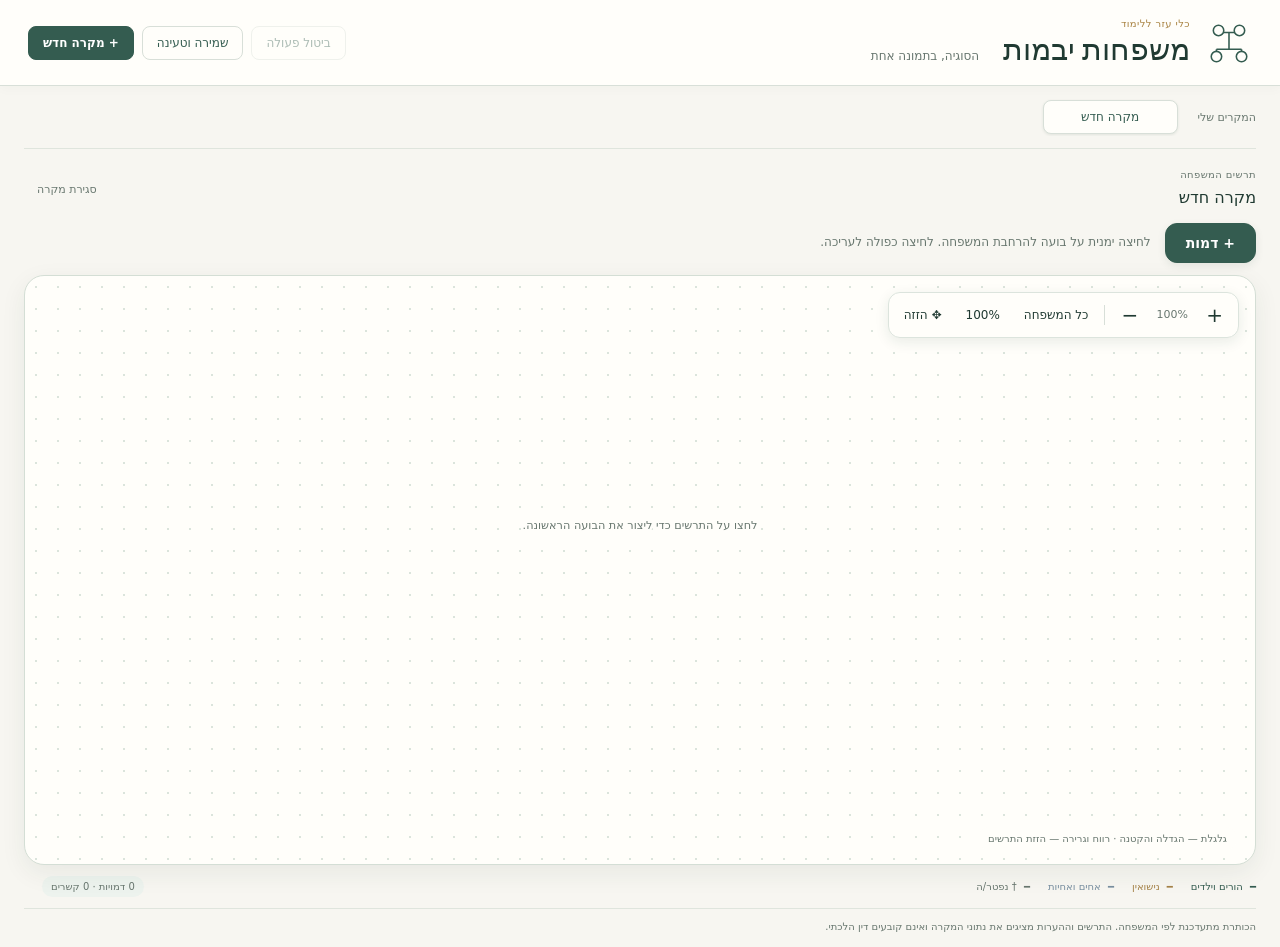
==== plugin/index.html @ 1c966c38 "Add yevamos 0.5.1 source and Otzaria publishing workflow" ====
<!doctype html><html lang="he" dir="rtl"><head><meta charset="utf-8"><meta name="viewport" content="width=device-width,initial-scale=1"><title>משפחות יבמות</title><link rel="stylesheet" href="style.css"></head><body><main dir="rtl">
<header><div class="brand"><svg class="brand-mark" viewBox="0 0 44 44" aria-hidden="true"><path d="M12 12H32M22 12V28M10 28H34M10 28V34M34 28V34"/><circle cx="12" cy="10" r="5"/><circle cx="32" cy="10" r="5"/><circle cx="10" cy="35" r="5"/><circle cx="34" cy="35" r="5"/></svg><div><div class="eyebrow">כלי עזר ללימוד</div><h1>משפחות יבמות <span class="app-subtitle">הסוגיה, בתמונה אחת</span></h1></div></div><div class="actions"><button id="undo">ביטול פעולה</button><button id="backup">שמירה וטעינה</button><button id="new-case" class="new-case-action">+ מקרה חדש</button></div></header>
<div class="case-strip"><span class="strip-label">המקרים שלי</span><nav id="tabs" aria-label="מקרים"></nav></div>
<div class="case-heading"><div class="case-heading-text"><div class="section-label">תרשים המשפחה</div><h2 id="case-title"></h2></div><button id="delete-case">סגירת מקרה</button></div>
<div class="toolbar"><button id="add" class="primary">+ דמות</button><span id="instruction">לחיצה ימנית על בועה להרחבת המשפחה. לחיצה כפולה לעריכה.</span><button id="place-preview" class="primary placement-action" hidden>הוספה במיקום המסומן</button><button id="cancel" hidden>ביטול הקו</button></div>
<div class="board"><div class="canvas-controls" aria-label="כלי תצוגה"><button id="zoom-in" aria-label="הגדלה">+</button><span id="zoom-level">100%</span><button id="zoom-out" aria-label="הקטנה">−</button><span class="control-divider"></span><button id="fit">כל המשפחה</button><button id="home-view" aria-label="חזרה לתצוגה רגילה">100%</button><button id="pan-tool" aria-pressed="false">✥ הזזה</button></div><div class="canvas-tip">גלגלת — הגדלה והקטנה · רווח וגרירה — הזזת התרשים</div><svg id="diagram" viewBox="0 0 1200 850" role="img" aria-label="תרשים משפחה אינטראקטיבי"></svg></div>
<div class="bottom"><div class="legend"><span class="family-key">הורים וילדים</span><span class="marriage-key">נישואין</span><span class="sibling-key">אחים ואחיות</span><span>† נפטר/ה</span></div><div class="canvas-status"><span id="case-stats"></span><p id="message" role="status"></p></div></div>
<div id="context-menu" class="popup" hidden><div id="menu-title" class="popup-title"></div><button id="family-line">קו משפחה <small>↑ הורה · ↓ ילד/ה · ↔ אח/אחות</small></button><button id="marriage-line">קו נישואין <small>חיבור איש ואישה</small></button><button id="connect-existing">קישור לדמות קיימת <small>הורות, אחים או נישואין</small></button><button id="edit-person">עריכת דמות והערה</button><button id="toggle-death">סימון פטירה</button><button id="remove-person">הסרת דמות</button></div>
<div id="gender-picker" class="popup" hidden><div id="picker-title" class="popup-title">דמות חדשה</div><div class="gender-buttons"><button id="choose-male">♂ זכר</button><button id="choose-female">♀ נקבה</button></div><label id="other-parent-label" hidden>ההורה השני<select id="other-parent"></select></label><button id="cancel-picker" class="subtle">ביטול</button></div>
<dialog id="edit-dialog"><h2>עריכת בועה</h2><form id="edit-form"><label>שם<input id="name" maxlength="60" required dir="rtl"></label><div class="gender-buttons"><label>מין<select id="sex"><option value="male">זכר</option><option value="female">נקבה</option></select></label><label>מצב<select id="status"><option value="alive">בחיים</option><option value="deceased">נפטר/ה</option></select></label></div><section class="parent-editor"><h3>הורים</h3><div class="gender-buttons"><label>אב<select id="father"></select></label><label>אם<select id="mother"></select></label></div><p class="note-help">נישואין אינם קובעים הורות. כאן אפשר להוסיף הורה שכבר מופיע בתרשים.</p></section><label>הערה מתחת לשם<textarea id="notes" maxlength="1000" placeholder="למשל: ממזר, כהן, קטן, יבמה, צרה…"></textarea></label><div id="note-tags" class="actions" aria-label="הוספת הערה קצרה"></div><p class="note-help">הערות הן נתונים שאתם מזינים במקרה. עד שתי שורות מוצגות בבועה; ההערה המלאה נשמרת בעריכה.</p><div class="actions"><button type="submit" class="primary">שמירה</button><button type="button" id="close-edit">ביטול</button></div><p id="edit-message" role="status"></p></form></dialog>
<dialog id="connection-dialog"><h2>קישור לדמות קיימת</h2><p id="connection-source"></p><form id="connection-form"><label>סוג הקשר<select id="connection-kind"><option value="parent">הורה של</option><option value="child">ילד/ה של</option><option value="sibling">אח/אחות של</option><option value="marriage">נשוי/אה ל</option></select></label><label>לדמות<select id="connection-target"></select></label><div class="actions"><button type="submit" class="primary">הוספת קשר</button><button type="button" id="close-connection">סגירה</button></div><p id="connection-message" role="status"></p></form><h3>הקשרים הקיימים</h3><div id="existing-connections"></div></dialog><dialog id="backup-dialog"><h2>המקרים שלכם</h2><p>המקרים נשמרים במכשיר אוטומטית. העתיקו את הטקסט לגיבוי, או הדביקו גיבוי שמור וטענו אותו.</p><textarea id="case-json" aria-label="טקסט גיבוי" dir="ltr"></textarea><div class="actions"><button id="select-backup">בחירת הכול</button><button id="load-backup" class="primary">טעינת מקרים</button><button id="close-backup">סגירה</button></div><p id="backup-message" role="status"></p></dialog>
<footer>הכותרת מתעדכנת לפי המשפחה. התרשים וההערות מציגים את נתוני המקרה ואינם קובעים דין הלכתי.</footer>
<script src="model.js"></script><script src="app.js"></script></main></body></html>
---- plugin/style.css ----
:root{
 --color-primary:#345c50;--color-on-primary:#ffffff;--color-surface:#f2f3ef;--color-ink:#243d34;--color-muted:#64746b;--color-border:#d9e1da;--color-panel:#ffffff;--color-hover:#eaf0e9;--color-focus:#668a76;--color-grid:#dce5de;--color-marriage:#a58247;--color-sibling:#788fa0;--color-scrim:#183b2e24;--color-male:#f0f6ef;--color-female:#fbf5e9;--color-deceased:#a05d54;--color-deceased-surface:#f9ece9;--color-header:#193b31;--color-header-text:#f5f6ed;--color-accent:#c6a465;--color-accent-surface:#f6efd9;
 --radius-sm:8px;--radius-md:12px;--radius-lg:20px;--radius-pill:999px;--font-ui:system-ui,sans-serif;--font-heading:'FrankRuhlCLM','David',Georgia,serif
}
*{box-sizing:border-box}body{margin:0;background:var(--color-surface);color:var(--color-ink);font:.875rem var(--font-ui)}main{width:100%;padding:0 24px 12px;margin:auto}header{margin:0 -24px;padding:18px 28px;background:var(--color-header);color:var(--color-header-text);display:flex;align-items:center;justify-content:space-between;gap:20px}.brand{display:flex;align-items:center;gap:16px}.brand-mark{width:46px;height:46px;flex:none;overflow:visible}.brand-mark path{fill:none;stroke:var(--color-accent);stroke-width:1.5}.brand-mark circle{fill:var(--color-header);stroke:var(--color-accent);stroke-width:1.5}.eyebrow{color:var(--color-accent);font-size:.625rem;letter-spacing:.04em;margin-bottom:4px}h1{font:normal 1.85rem/1.15 var(--font-heading);margin:0}.app-subtitle{font:.75rem var(--font-ui);color:var(--color-header-text);opacity:.65;margin-inline-start:16px}button,input,select,textarea{font:inherit;border:1px solid var(--color-border);border-radius:var(--radius-sm);padding:10px 13px;color:var(--color-ink);background:var(--color-panel)}button{cursor:pointer;transition:background-color .12s,border-color .12s}button:hover{background:var(--color-hover);border-color:var(--color-focus)}button:disabled{opacity:.4;cursor:default}button:focus-visible,input:focus-visible,select:focus-visible,textarea:focus-visible,.person:focus-visible{outline:3px solid var(--color-focus);outline-offset:3px}.primary{background:var(--color-primary);color:var(--color-on-primary);border-color:var(--color-primary)}.primary:hover{background:var(--color-primary);filter:brightness(1.12)}.actions,.gender-buttons{display:flex;align-items:center;gap:8px;flex-wrap:wrap}header .actions button{background:transparent;color:var(--color-header-text);border-color:var(--color-muted);font-size:.75rem;padding:9px 14px}header .actions button:hover{background:var(--color-primary);border-color:var(--color-accent)}header .actions .new-case-action{background:var(--color-accent);color:var(--color-header);border-color:var(--color-accent);font-weight:600}.case-strip{display:flex;align-items:center;gap:18px;border-bottom:1px solid var(--color-border);min-width:0;padding:12px 0}.strip-label{font-size:.6875rem;color:var(--color-muted);flex:none}#tabs{display:flex;gap:6px;overflow:auto;flex:1;min-width:0;padding:2px}#tabs button{flex-shrink:0;max-width:290px;min-width:135px;overflow:hidden;text-overflow:ellipsis;white-space:nowrap;border:1px solid transparent;border-radius:var(--radius-sm);padding:9px 14px;font-size:.75rem;background:transparent;color:var(--color-muted)}#tabs button:hover{background:var(--color-hover)}#tabs .active{background:var(--color-panel);color:var(--color-primary);border-color:var(--color-border);box-shadow:0 1px 3px var(--color-scrim)}.case-heading{display:flex;justify-content:space-between;align-items:center;gap:18px;padding:16px 0 12px}.case-heading-text{min-width:0}.section-label{font-size:.625rem;color:var(--color-muted);margin-bottom:5px}.case-heading h2{font:500 1rem/1.6 var(--font-ui);margin:0}.case-heading button{background:transparent;border:0;color:var(--color-muted);font-size:.6875rem;flex:none}.toolbar{display:flex;align-items:center;gap:14px;margin-bottom:12px}.toolbar .primary{padding:11px 20px;border-radius:var(--radius-md);font-weight:600}.toolbar span{flex:1;color:var(--color-muted);font-size:.75rem;line-height:1.6}.toolbar #cancel{padding:9px 13px;font-size:.75rem}.toolbar .placement-action{background:var(--color-accent-surface);color:var(--color-primary);border-color:var(--color-accent)}.board{position:relative;height:max(430px,calc(100dvh - 310px));overflow:hidden;border:1px solid var(--color-border);border-radius:var(--radius-lg);background-color:var(--color-panel);background-image:radial-gradient(var(--color-grid) .7px,transparent .7px);background-size:24px 24px;box-shadow:0 4px 16px var(--color-scrim)}#diagram{width:100%;height:100%;min-width:0;display:block;touch-action:none;cursor:crosshair}svg text{pointer-events:none}.person{cursor:grab}.person .bubble-surface{fill:var(--color-male);stroke:var(--color-border);stroke-width:1.8}.person[data-sex=female] .bubble-surface{fill:var(--color-female)}.person.selected .bubble-surface{stroke:var(--color-primary);stroke-width:3.5}.sex-badge{fill:var(--color-panel);stroke:var(--color-border);stroke-width:.7}.person .name{fill:var(--color-ink);font:600 1.125rem var(--font-ui)}.person .sex{fill:var(--color-primary);font:.875rem var(--font-ui)}.person[data-sex=female] .sex{fill:var(--color-marriage)}.person .meta{fill:var(--color-muted);font:.6875rem var(--font-ui)}.bubble-note{fill:var(--color-primary);font:.75rem var(--font-ui)}.person.deceased .bubble-surface{fill:var(--color-deceased-surface);stroke:var(--color-deceased);stroke-width:2.5}.person.deceased.selected .bubble-surface{stroke-width:4}.death-cross{fill:none;stroke:var(--color-deceased);stroke-width:7;stroke-linecap:round;opacity:.7;pointer-events:none}.person.deceased .name,.person.deceased .bubble-note,.person.deceased .meta,.person.deceased .sex{paint-order:stroke;stroke:var(--color-deceased-surface);stroke-width:4;stroke-linejoin:round}.edge{fill:none;stroke-width:2;stroke-linejoin:round;stroke-linecap:round}.edge.parent{stroke:var(--color-primary)}.edge.marriage{stroke:var(--color-marriage);stroke-width:3.5}.edge.sibling{stroke:var(--color-sibling);stroke-width:1.8;stroke-dasharray:5 5}.edge-label{font:.6875rem var(--font-ui);fill:var(--color-muted);paint-order:stroke;stroke:var(--color-panel);stroke-width:5px;stroke-linejoin:round}.ghost{pointer-events:none;opacity:.7}.ghost circle{fill:var(--color-panel);stroke:var(--color-primary);stroke-width:2;stroke-dasharray:5 4}.ghost text{fill:var(--color-primary);font:600 1rem var(--font-ui)}.preview-line{pointer-events:none;stroke:var(--color-primary);stroke-width:2;stroke-dasharray:6 4}.canvas-controls{position:absolute;inset-inline-start:16px;top:16px;z-index:5;display:flex;align-items:center;gap:4px;padding:5px;background:var(--color-panel);border:1px solid var(--color-border);border-radius:var(--radius-md);box-shadow:0 3px 12px var(--color-scrim)}.canvas-controls button{border:0;border-radius:var(--radius-sm);padding:7px 10px;font-size:.75rem;background:transparent}.canvas-controls button:hover{background:var(--color-hover)}.canvas-controls #zoom-in,.canvas-controls #zoom-out{font-size:1.25rem;min-width:32px;line-height:1}.canvas-controls #zoom-level{font-size:.6875rem;color:var(--color-muted);min-width:40px;text-align:center;direction:ltr}.control-divider{width:1px;height:20px;background:var(--color-border);margin:0 2px}.canvas-controls [aria-pressed=true]{background:var(--color-primary);color:var(--color-on-primary)}.canvas-tip{position:absolute;inset-inline-start:18px;bottom:14px;z-index:4;font-size:.625rem;color:var(--color-muted);pointer-events:none;background:var(--color-panel);padding:6px 10px;border-radius:var(--radius-pill)}#diagram.pan-ready{cursor:grab}#diagram.panning{cursor:grabbing}.bottom{display:flex;justify-content:space-between;align-items:center;gap:12px;min-height:43px}.legend{display:flex;gap:18px;flex-wrap:wrap;color:var(--color-muted);font-size:.625rem}.legend span:before{content:'━ ';margin-inline-end:4px}.family-key{color:var(--color-primary)}.marriage-key{color:var(--color-marriage)}.sibling-key{color:var(--color-sibling)}.canvas-status{display:flex;align-items:center;gap:18px;font-size:.625rem;color:var(--color-muted)}#case-stats{background:var(--color-hover);padding:5px 9px;border-radius:var(--radius-pill)}#message{color:var(--color-primary);margin:0;max-width:420px}footer{font-size:.625rem;color:var(--color-muted);padding-top:10px;border-top:1px solid var(--color-border);line-height:1.6}.popup{position:fixed;z-index:20;width:245px;padding:8px;border-radius:var(--radius-md);border:1px solid var(--color-border);background:var(--color-panel);box-shadow:0 12px 35px var(--color-scrim);text-align:right}.popup-title{padding:10px 12px;border-bottom:1px solid var(--color-border);margin-bottom:5px;font-weight:600;font-size:.875rem}.popup>button{width:100%;display:block;text-align:right;border:0;background:transparent;padding:11px 12px}.popup>button:hover{background:var(--color-hover)}.popup small{display:block;color:var(--color-muted);font-size:.6875rem;margin-top:4px}.popup .gender-buttons{padding:7px}.popup .gender-buttons button{flex:1}.popup .subtle{font-size:.75rem;color:var(--color-muted)}#remove-person{color:var(--color-deceased)}label{display:block;font-size:.75rem;color:var(--color-muted);margin:14px 0}label input,label select,label textarea{display:block;width:100%;margin-top:7px;color:var(--color-ink)}.gender-buttons label{flex:1}.note-help{font-size:.6875rem;color:var(--color-muted);line-height:1.75}dialog{width:min(510px,95vw);max-height:90dvh;overflow:auto;padding:26px;border:1px solid var(--color-border);border-radius:var(--radius-lg);color:var(--color-ink);background:var(--color-panel);box-shadow:0 20px 70px var(--color-scrim)}dialog::backdrop{background:var(--color-scrim)}dialog h2{font:600 1.5rem var(--font-heading);margin:0 0 12px}h3{font:600 .875rem var(--font-ui);margin:18px 0 0}dialog input,dialog select,dialog textarea{background:var(--color-surface)}textarea{resize:vertical;min-height:100px}.parent-editor{border-block:1px solid var(--color-border);margin-top:12px}.parent-editor label{margin:10px 0}.parent-editor .note-help{margin:0 0 12px}#note-tags button{font-size:.6875rem;padding:6px 10px;border-radius:var(--radius-pill)}.connection-row{display:flex;justify-content:space-between;align-items:center;padding:9px 0;border-bottom:1px solid var(--color-border);font-size:.8125rem}.connection-row button{padding:5px 9px;font-size:.6875rem}#case-json{width:100%;height:260px;font:.75rem monospace;direction:ltr;text-align:left;margin:10px 0}[hidden]{display:none!important}
@media(max-width:800px){header{padding:16px 20px}.app-subtitle{display:block;margin:5px 0 0}.brand{gap:10px}.brand-mark{width:36px;height:36px}h1{font-size:1.65rem}.toolbar{gap:8px}.toolbar span{font-size:.6875rem}.strip-label{display:none}.board{height:max(430px,calc(100dvh - 330px))}.bottom{flex-wrap:wrap;padding:10px 0}.canvas-status{gap:10px}}
@media(max-width:550px){main{padding:0 12px 12px}header{margin:0 -12px;display:block;padding:16px}.brand{margin-bottom:15px}header .actions{gap:6px}header .actions button{flex:1;padding:8px;font-size:.6875rem}.case-strip{padding:10px 0}.case-heading{padding:10px 0}.case-heading h2{font-size:.8125rem}.toolbar{flex-wrap:wrap}.toolbar span{order:3;flex-basis:100%}.toolbar .primary{padding:9px 13px;font-size:.75rem}.board{height:calc(100dvh - 375px);min-height:390px}.canvas-controls{inset-inline-start:9px;top:9px;gap:0}.canvas-controls button{padding:6px}.canvas-tip{inset-inline-start:8px;bottom:8px;font-size:.5625rem;padding:5px 7px}.legend{gap:10px}.canvas-status{width:100%;justify-content:space-between}dialog{padding:20px}}
@media(prefers-reduced-motion:reduce){button{transition:none}}

/* Version 0.5.1 visual refresh: a brighter study desk and a calmer, clearer canvas. */
:root{--color-surface:#f7f6f1;--color-ink:#203a32;--color-muted:#68776f;--color-border:#d8dfd8;--color-panel:#fffefa;--color-hover:#edf3ee;--color-grid:#e0e7df;--color-header:#fffefa;--color-header-text:#203a32;--color-accent:#a98342;--color-accent-surface:#f6f0e2;--color-scrim:#183b2e18}
header{border-bottom:1px solid var(--color-border);box-shadow:0 2px 12px #183b2e08}
.brand-mark path,.brand-mark circle{stroke:var(--color-primary)}.brand-mark circle{fill:var(--color-header)}
.eyebrow{color:#a98342}.app-subtitle{color:var(--color-muted);opacity:1}
header .actions button{color:var(--color-primary);border-color:var(--color-border)}header .actions button:hover{background:var(--color-hover);border-color:var(--color-primary)}header .actions .new-case-action{background:var(--color-primary);color:#fff;border-color:var(--color-primary)}
.case-strip{border-bottom-color:#dfe5dd}.case-heading{padding-top:20px}.section-label{letter-spacing:.04em}.toolbar .primary{box-shadow:0 3px 8px #183b2e16}.board{border-color:#d4ded5;box-shadow:0 8px 26px #183b2e12;background-color:#fffefa;background-image:radial-gradient(#dbe4dc .8px,transparent .8px);background-size:22px 22px}
.canvas-controls{border-color:#dce4dd;box-shadow:0 4px 14px #183b2e18}.canvas-controls [aria-pressed=true]{background:#eaf1eb;color:var(--color-primary)}
.person .bubble-surface{stroke:#cbd9ce}.person[data-sex=female] .bubble-surface{stroke:#e4d8bf}.person.selected .bubble-surface{stroke:#345c50}.edge.parent{stroke:#345c50}.edge.marriage{stroke:#a98342}.edge.sibling{stroke:#8299a8}
.popup,dialog{box-shadow:0 18px 55px #183b2e24}.popup-title{color:var(--color-primary)}footer{border-top-color:#dfe5dd}
@media(max-width:550px){header{background:var(--color-header)}.case-heading{padding-top:14px}}
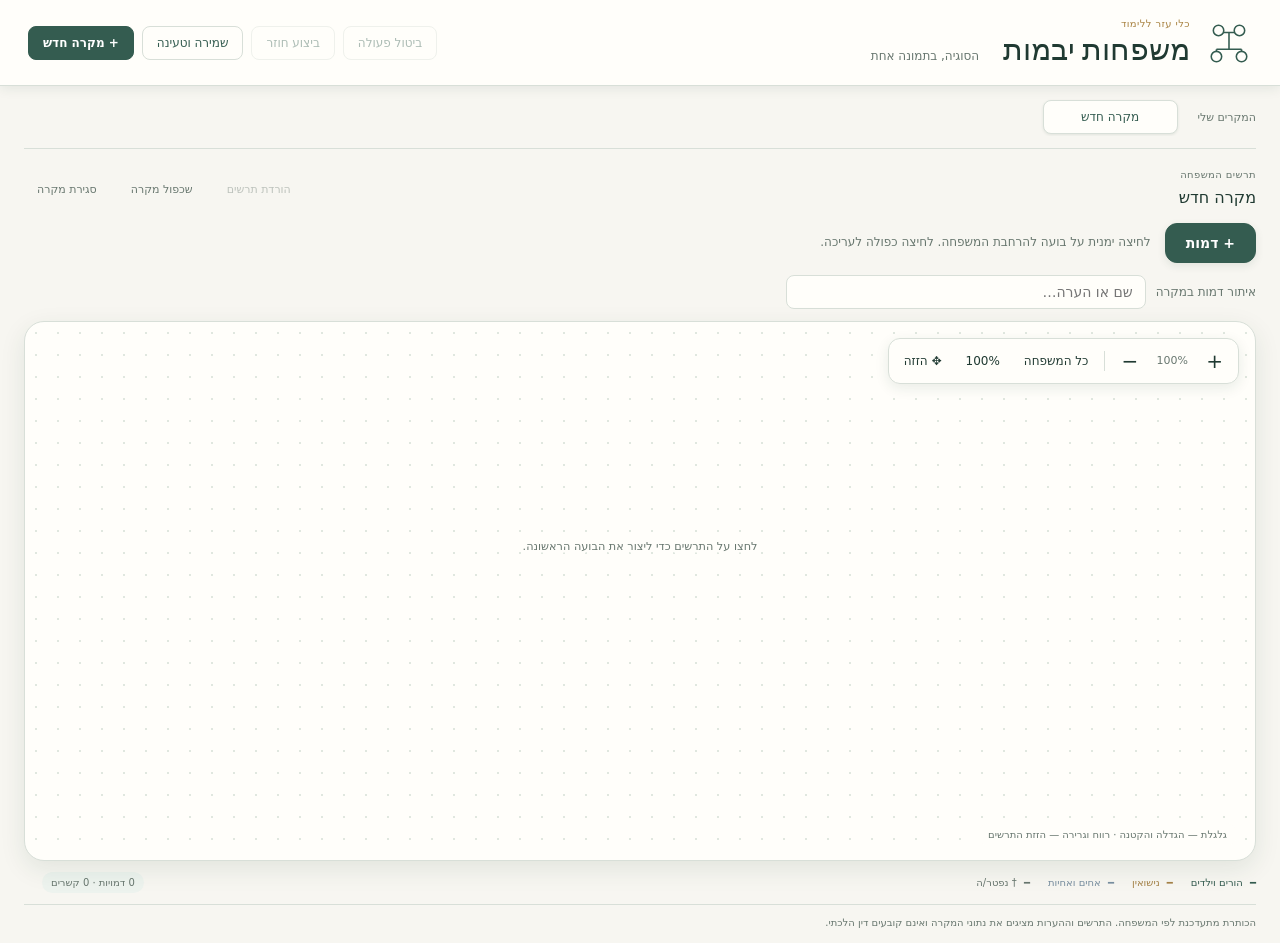
==== commit f9dcd0df: "Release Yevamos 0.7.0: person finder, safer recovery, and family diagram fixes" ====
--- a/plugin/index.html
+++ b/plugin/index.html
@@ -1,13 +1,13 @@
-<!doctype html><html lang="he" dir="rtl"><head><meta charset="utf-8"><meta name="viewport" content="width=device-width,initial-scale=1"><title>משפחות יבמות</title><link rel="stylesheet" href="style.css"></head><body><main dir="rtl">
-<header><div class="brand"><svg class="brand-mark" viewBox="0 0 44 44" aria-hidden="true"><path d="M12 12H32M22 12V28M10 28H34M10 28V34M34 28V34"/><circle cx="12" cy="10" r="5"/><circle cx="32" cy="10" r="5"/><circle cx="10" cy="35" r="5"/><circle cx="34" cy="35" r="5"/></svg><div><div class="eyebrow">כלי עזר ללימוד</div><h1>משפחות יבמות <span class="app-subtitle">הסוגיה, בתמונה אחת</span></h1></div></div><div class="actions"><button id="undo">ביטול פעולה</button><button id="backup">שמירה וטעינה</button><button id="new-case" class="new-case-action">+ מקרה חדש</button></div></header>
+<!doctype html><html lang="he" dir="rtl"><head><meta charset="utf-8"><meta name="viewport" content="width=device-width,initial-scale=1"><meta http-equiv="Content-Security-Policy" content="default-src 'self'; script-src 'self'; style-src 'self' 'unsafe-inline'; connect-src 'none'; img-src 'self' data:; object-src 'none'; base-uri 'none'"><title>משפחות יבמות</title><link rel="stylesheet" href="style.css"></head><body><main dir="rtl">
+<header><div class="brand"><svg class="brand-mark" viewBox="0 0 44 44" aria-hidden="true"><path d="M12 12H32M22 12V28M10 28H34M10 28V34M34 28V34"/><circle cx="12" cy="10" r="5"/><circle cx="32" cy="10" r="5"/><circle cx="10" cy="35" r="5"/><circle cx="34" cy="35" r="5"/></svg><div><div class="eyebrow">כלי עזר ללימוד</div><h1>משפחות יבמות <span class="app-subtitle">הסוגיה, בתמונה אחת</span></h1></div></div><div class="actions"><button id="undo">ביטול פעולה</button><button id="redo" disabled>ביצוע חוזר</button><button id="backup">שמירה וטעינה</button><button id="new-case" class="new-case-action">+ מקרה חדש</button></div></header><p id="storage-warning" role="alert" hidden></p>
 <div class="case-strip"><span class="strip-label">המקרים שלי</span><nav id="tabs" aria-label="מקרים"></nav></div>
-<div class="case-heading"><div class="case-heading-text"><div class="section-label">תרשים המשפחה</div><h2 id="case-title"></h2></div><button id="delete-case">סגירת מקרה</button></div>
+<div class="case-heading"><div class="case-heading-text"><div class="section-label">תרשים המשפחה</div><h2 id="case-title"></h2></div><div class="actions"><button id="export-diagram">הורדת תרשים</button><button id="duplicate-case">שכפול מקרה</button><button id="delete-case">סגירת מקרה</button></div></div>
 <div class="toolbar"><button id="add" class="primary">+ דמות</button><span id="instruction">לחיצה ימנית על בועה להרחבת המשפחה. לחיצה כפולה לעריכה.</span><button id="place-preview" class="primary placement-action" hidden>הוספה במיקום המסומן</button><button id="cancel" hidden>ביטול הקו</button></div>
-<div class="board"><div class="canvas-controls" aria-label="כלי תצוגה"><button id="zoom-in" aria-label="הגדלה">+</button><span id="zoom-level">100%</span><button id="zoom-out" aria-label="הקטנה">−</button><span class="control-divider"></span><button id="fit">כל המשפחה</button><button id="home-view" aria-label="חזרה לתצוגה רגילה">100%</button><button id="pan-tool" aria-pressed="false">✥ הזזה</button></div><div class="canvas-tip">גלגלת — הגדלה והקטנה · רווח וגרירה — הזזת התרשים</div><svg id="diagram" viewBox="0 0 1200 850" role="img" aria-label="תרשים משפחה אינטראקטיבי"></svg></div>
+<section class="person-finder" aria-label="איתור דמות במקרה"><label for="person-search">איתור דמות במקרה</label><input id="person-search" type="search" placeholder="שם או הערה…" autocomplete="off"><button id="clear-person-search" type="button" hidden aria-label="ניקוי חיפוש דמות">×</button><div id="person-results" hidden role="region" aria-label="תוצאות איתור דמות"></div></section><div class="board"><div class="canvas-controls" aria-label="כלי תצוגה"><button id="zoom-in" aria-label="הגדלה">+</button><span id="zoom-level">100%</span><button id="zoom-out" aria-label="הקטנה">−</button><span class="control-divider"></span><button id="fit">כל המשפחה</button><button id="home-view" aria-label="חזרה לתצוגה רגילה">100%</button><button id="pan-tool" aria-pressed="false">✥ הזזה</button></div><div class="canvas-tip">גלגלת — הגדלה והקטנה · רווח וגרירה — הזזת התרשים</div><svg id="diagram" viewBox="0 0 1200 850" role="img" aria-label="תרשים משפחה אינטראקטיבי"></svg></div>
 <div class="bottom"><div class="legend"><span class="family-key">הורים וילדים</span><span class="marriage-key">נישואין</span><span class="sibling-key">אחים ואחיות</span><span>† נפטר/ה</span></div><div class="canvas-status"><span id="case-stats"></span><p id="message" role="status"></p></div></div>
 <div id="context-menu" class="popup" hidden><div id="menu-title" class="popup-title"></div><button id="family-line">קו משפחה <small>↑ הורה · ↓ ילד/ה · ↔ אח/אחות</small></button><button id="marriage-line">קו נישואין <small>חיבור איש ואישה</small></button><button id="connect-existing">קישור לדמות קיימת <small>הורות, אחים או נישואין</small></button><button id="edit-person">עריכת דמות והערה</button><button id="toggle-death">סימון פטירה</button><button id="remove-person">הסרת דמות</button></div>
 <div id="gender-picker" class="popup" hidden><div id="picker-title" class="popup-title">דמות חדשה</div><div class="gender-buttons"><button id="choose-male">♂ זכר</button><button id="choose-female">♀ נקבה</button></div><label id="other-parent-label" hidden>ההורה השני<select id="other-parent"></select></label><button id="cancel-picker" class="subtle">ביטול</button></div>
 <dialog id="edit-dialog"><h2>עריכת בועה</h2><form id="edit-form"><label>שם<input id="name" maxlength="60" required dir="rtl"></label><div class="gender-buttons"><label>מין<select id="sex"><option value="male">זכר</option><option value="female">נקבה</option></select></label><label>מצב<select id="status"><option value="alive">בחיים</option><option value="deceased">נפטר/ה</option></select></label></div><section class="parent-editor"><h3>הורים</h3><div class="gender-buttons"><label>אב<select id="father"></select></label><label>אם<select id="mother"></select></label></div><p class="note-help">נישואין אינם קובעים הורות. כאן אפשר להוסיף הורה שכבר מופיע בתרשים.</p></section><label>הערה מתחת לשם<textarea id="notes" maxlength="1000" placeholder="למשל: ממזר, כהן, קטן, יבמה, צרה…"></textarea></label><div id="note-tags" class="actions" aria-label="הוספת הערה קצרה"></div><p class="note-help">הערות הן נתונים שאתם מזינים במקרה. עד שתי שורות מוצגות בבועה; ההערה המלאה נשמרת בעריכה.</p><div class="actions"><button type="submit" class="primary">שמירה</button><button type="button" id="close-edit">ביטול</button></div><p id="edit-message" role="status"></p></form></dialog>
-<dialog id="connection-dialog"><h2>קישור לדמות קיימת</h2><p id="connection-source"></p><form id="connection-form"><label>סוג הקשר<select id="connection-kind"><option value="parent">הורה של</option><option value="child">ילד/ה של</option><option value="sibling">אח/אחות של</option><option value="marriage">נשוי/אה ל</option></select></label><label>לדמות<select id="connection-target"></select></label><div class="actions"><button type="submit" class="primary">הוספת קשר</button><button type="button" id="close-connection">סגירה</button></div><p id="connection-message" role="status"></p></form><h3>הקשרים הקיימים</h3><div id="existing-connections"></div></dialog><dialog id="backup-dialog"><h2>המקרים שלכם</h2><p>המקרים נשמרים במכשיר אוטומטית. העתיקו את הטקסט לגיבוי, או הדביקו גיבוי שמור וטענו אותו.</p><textarea id="case-json" aria-label="טקסט גיבוי" dir="ltr"></textarea><div class="actions"><button id="select-backup">בחירת הכול</button><button id="load-backup" class="primary">טעינת מקרים</button><button id="close-backup">סגירה</button></div><p id="backup-message" role="status"></p></dialog>
+<dialog id="connection-dialog"><h2>קישור לדמות קיימת</h2><p id="connection-source"></p><form id="connection-form"><label>סוג הקשר<select id="connection-kind"><option value="parent">הורה של</option><option value="child">ילד/ה של</option><option value="sibling">אח/אחות של</option><option value="marriage">נשוי/אה ל</option></select></label><label>לדמות<select id="connection-target"></select></label><div class="actions"><button type="submit" class="primary">הוספת קשר</button><button type="button" id="close-connection">סגירה</button></div><p id="connection-message" role="status"></p></form><h3>הקשרים הקיימים</h3><div id="existing-connections"></div></dialog><dialog id="backup-dialog"><h2>המקרים שלכם</h2><p>המקרים נשמרים במכשיר אוטומטית. העתיקו את הטקסט לגיבוי, או בחרו קובץ גיבוי או הדביקו טקסט שמור. טעינת המקרים מחליפה את המקרים הפתוחים; אפשר לבטל פעולה.</p><label class="backup-file-label">בחירת קובץ גיבוי<input id="backup-file" type="file" accept=".json,application/json"></label><textarea id="case-json" aria-label="טקסט גיבוי" dir="ltr"></textarea><div class="actions"><button id="select-backup">בחירת הכול</button><button id="download-backup">הורדת גיבוי</button><button id="recover-backup" hidden>נתונים שלא נטענו</button><button id="download-recovery" hidden>הורדת הנתונים המקוריים</button><button id="load-backup" class="primary">טעינת מקרים</button><button id="close-backup">סגירה</button></div><p id="backup-message" role="status"></p></dialog>
 <footer>הכותרת מתעדכנת לפי המשפחה. התרשים וההערות מציגים את נתוני המקרה ואינם קובעים דין הלכתי.</footer>
 <script src="model.js"></script><script src="app.js"></script></main></body></html>
--- a/plugin/style.css
+++ b/plugin/style.css
@@ -9,12 +9,20 @@
 
 /* Version 0.5.1 visual refresh: a brighter study desk and a calmer, clearer canvas. */
 :root{--color-surface:#f7f6f1;--color-ink:#203a32;--color-muted:#68776f;--color-border:#d8dfd8;--color-panel:#fffefa;--color-hover:#edf3ee;--color-grid:#e0e7df;--color-header:#fffefa;--color-header-text:#203a32;--color-accent:#a98342;--color-accent-surface:#f6f0e2;--color-scrim:#183b2e18}
-header{border-bottom:1px solid var(--color-border);box-shadow:0 2px 12px #183b2e08}
+header{border-bottom:1px solid var(--color-border);box-shadow:0 2px 12px var(--color-scrim)}
 .brand-mark path,.brand-mark circle{stroke:var(--color-primary)}.brand-mark circle{fill:var(--color-header)}
-.eyebrow{color:#a98342}.app-subtitle{color:var(--color-muted);opacity:1}
-header .actions button{color:var(--color-primary);border-color:var(--color-border)}header .actions button:hover{background:var(--color-hover);border-color:var(--color-primary)}header .actions .new-case-action{background:var(--color-primary);color:#fff;border-color:var(--color-primary)}
-.case-strip{border-bottom-color:#dfe5dd}.case-heading{padding-top:20px}.section-label{letter-spacing:.04em}.toolbar .primary{box-shadow:0 3px 8px #183b2e16}.board{border-color:#d4ded5;box-shadow:0 8px 26px #183b2e12;background-color:#fffefa;background-image:radial-gradient(#dbe4dc .8px,transparent .8px);background-size:22px 22px}
-.canvas-controls{border-color:#dce4dd;box-shadow:0 4px 14px #183b2e18}.canvas-controls [aria-pressed=true]{background:#eaf1eb;color:var(--color-primary)}
-.person .bubble-surface{stroke:#cbd9ce}.person[data-sex=female] .bubble-surface{stroke:#e4d8bf}.person.selected .bubble-surface{stroke:#345c50}.edge.parent{stroke:#345c50}.edge.marriage{stroke:#a98342}.edge.sibling{stroke:#8299a8}
-.popup,dialog{box-shadow:0 18px 55px #183b2e24}.popup-title{color:var(--color-primary)}footer{border-top-color:#dfe5dd}
+.eyebrow{color:var(--color-accent)}.app-subtitle{color:var(--color-muted);opacity:1}
+header .actions button{color:var(--color-primary);border-color:var(--color-border)}header .actions button:hover{background:var(--color-hover);border-color:var(--color-primary)}header .actions .new-case-action{background:var(--color-primary);color:var(--color-on-primary);border-color:var(--color-primary)}
+.case-strip{border-bottom-color:var(--color-border)}.case-heading{padding-top:20px}.section-label{letter-spacing:.04em}.toolbar .primary{box-shadow:0 3px 8px var(--color-scrim)}.board{border-color:var(--color-border);box-shadow:0 8px 26px var(--color-scrim);background-color:var(--color-panel);background-image:radial-gradient(var(--color-grid) .8px,transparent .8px);background-size:22px 22px}
+.canvas-controls{border-color:var(--color-border);box-shadow:0 4px 14px var(--color-scrim)}.canvas-controls [aria-pressed=true]{background:var(--color-hover);color:var(--color-primary)}
+.person .bubble-surface{stroke:var(--color-border)}.person[data-sex=female] .bubble-surface{stroke:var(--color-marriage)}.person.selected .bubble-surface{stroke:var(--color-primary)}.edge.parent{stroke:var(--color-primary)}.edge.marriage{stroke:var(--color-marriage)}.edge.sibling{stroke:var(--color-sibling)}
+.popup,dialog{box-shadow:0 18px 55px var(--color-scrim)}.popup-title{color:var(--color-primary)}footer{border-top-color:var(--color-border)}
 @media(max-width:550px){header{background:var(--color-header)}.case-heading{padding-top:14px}}
+
+#storage-warning{margin:0;padding:12px 24px;border-bottom:2px solid var(--color-deceased);background:var(--color-deceased-surface);color:var(--color-ink);font-weight:600}
+
+.case-heading-text{flex:1;min-width:0}#case-title{display:-webkit-box;-webkit-box-orient:vertical;-webkit-line-clamp:2;overflow:hidden;overflow-wrap:anywhere}
+
+.person-finder{position:relative;display:flex;align-items:center;gap:10px;margin:0 0 12px}.person-finder label{margin:0;white-space:nowrap}.person-finder input{max-width:360px;flex:1;padding:8px 12px}#person-results{position:absolute;z-index:10;inset-inline-start:0;top:100%;width:min(600px,100%);max-height:260px;overflow:auto;padding:8px;background:var(--color-panel);border:1px solid var(--color-border);border-radius:var(--radius-md);box-shadow:0 8px 24px var(--color-scrim)}#person-results button{display:block;width:100%;text-align:start;margin:3px 0;font-size:.85rem}
+
+@media(min-width:801px){.board{height:max(430px,calc(100dvh - 360px))}}
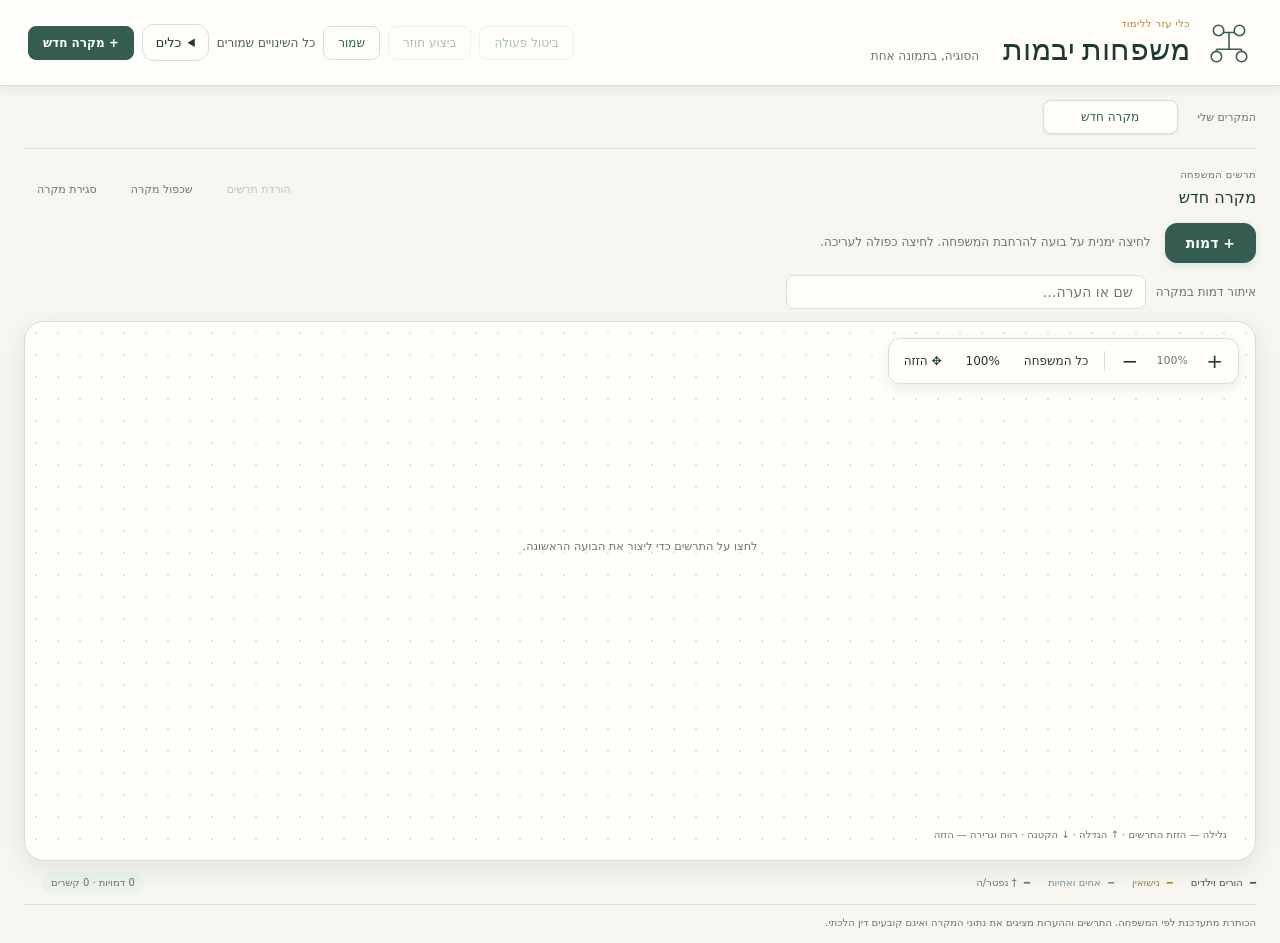
==== commit f274fd33: "Release Yevamos 0.8.1: scroll to pan, arrow-key zoom, and one-click manual save" ====
--- a/plugin/index.html
+++ b/plugin/index.html
@@ -1,13 +1,13 @@
 <!doctype html><html lang="he" dir="rtl"><head><meta charset="utf-8"><meta name="viewport" content="width=device-width,initial-scale=1"><meta http-equiv="Content-Security-Policy" content="default-src 'self'; script-src 'self'; style-src 'self' 'unsafe-inline'; connect-src 'none'; img-src 'self' data:; object-src 'none'; base-uri 'none'"><title>משפחות יבמות</title><link rel="stylesheet" href="style.css"></head><body><main dir="rtl">
-<header><div class="brand"><svg class="brand-mark" viewBox="0 0 44 44" aria-hidden="true"><path d="M12 12H32M22 12V28M10 28H34M10 28V34M34 28V34"/><circle cx="12" cy="10" r="5"/><circle cx="32" cy="10" r="5"/><circle cx="10" cy="35" r="5"/><circle cx="34" cy="35" r="5"/></svg><div><div class="eyebrow">כלי עזר ללימוד</div><h1>משפחות יבמות <span class="app-subtitle">הסוגיה, בתמונה אחת</span></h1></div></div><div class="actions"><button id="undo">ביטול פעולה</button><button id="redo" disabled>ביצוע חוזר</button><button id="backup">שמירה וטעינה</button><button id="new-case" class="new-case-action">+ מקרה חדש</button></div></header><p id="storage-warning" role="alert" hidden></p>
+<header><div class="brand"><svg class="brand-mark" viewBox="0 0 44 44" aria-hidden="true"><path d="M12 12H32M22 12V28M10 28H34M10 28V34M34 28V34"/><circle cx="12" cy="10" r="5"/><circle cx="32" cy="10" r="5"/><circle cx="10" cy="35" r="5"/><circle cx="34" cy="35" r="5"/></svg><div><div class="eyebrow">כלי עזר ללימוד</div><h1>משפחות יבמות <span class="app-subtitle">הסוגיה, בתמונה אחת</span></h1></div></div><div class="actions"><button id="undo">ביטול פעולה</button><button id="redo" disabled>ביצוע חוזר</button><button id="save-work" class="primary">שמור</button><span id="save-status" role="status">כל השינויים שמורים</span><details id="file-tools"><summary>כלים</summary><button id="backup">גיבוי ושחזור</button></details><button id="new-case" class="new-case-action">+ מקרה חדש</button></div></header><p id="storage-warning" role="alert" hidden></p>
 <div class="case-strip"><span class="strip-label">המקרים שלי</span><nav id="tabs" aria-label="מקרים"></nav></div>
 <div class="case-heading"><div class="case-heading-text"><div class="section-label">תרשים המשפחה</div><h2 id="case-title"></h2></div><div class="actions"><button id="export-diagram">הורדת תרשים</button><button id="duplicate-case">שכפול מקרה</button><button id="delete-case">סגירת מקרה</button></div></div>
 <div class="toolbar"><button id="add" class="primary">+ דמות</button><span id="instruction">לחיצה ימנית על בועה להרחבת המשפחה. לחיצה כפולה לעריכה.</span><button id="place-preview" class="primary placement-action" hidden>הוספה במיקום המסומן</button><button id="cancel" hidden>ביטול הקו</button></div>
-<section class="person-finder" aria-label="איתור דמות במקרה"><label for="person-search">איתור דמות במקרה</label><input id="person-search" type="search" placeholder="שם או הערה…" autocomplete="off"><button id="clear-person-search" type="button" hidden aria-label="ניקוי חיפוש דמות">×</button><div id="person-results" hidden role="region" aria-label="תוצאות איתור דמות"></div></section><div class="board"><div class="canvas-controls" aria-label="כלי תצוגה"><button id="zoom-in" aria-label="הגדלה">+</button><span id="zoom-level">100%</span><button id="zoom-out" aria-label="הקטנה">−</button><span class="control-divider"></span><button id="fit">כל המשפחה</button><button id="home-view" aria-label="חזרה לתצוגה רגילה">100%</button><button id="pan-tool" aria-pressed="false">✥ הזזה</button></div><div class="canvas-tip">גלגלת — הגדלה והקטנה · רווח וגרירה — הזזת התרשים</div><svg id="diagram" viewBox="0 0 1200 850" role="img" aria-label="תרשים משפחה אינטראקטיבי"></svg></div>
+<section class="person-finder" aria-label="איתור דמות במקרה"><label for="person-search">איתור דמות במקרה</label><input id="person-search" type="search" placeholder="שם או הערה…" autocomplete="off"><button id="clear-person-search" type="button" hidden aria-label="ניקוי חיפוש דמות">×</button><div id="person-results" hidden role="region" aria-label="תוצאות איתור דמות"></div></section><div class="board"><div class="canvas-controls" aria-label="כלי תצוגה"><button id="zoom-in" aria-label="הגדלה">+</button><span id="zoom-level">100%</span><button id="zoom-out" aria-label="הקטנה">−</button><span class="control-divider"></span><button id="fit">כל המשפחה</button><button id="home-view" aria-label="חזרה לתצוגה רגילה">100%</button><button id="pan-tool" aria-pressed="false">✥ הזזה</button></div><div class="canvas-tip">גלילה — הזזת התרשים · ↑ הגדלה · ↓ הקטנה · רווח וגרירה — הזזה</div><svg tabindex="0" id="diagram" viewBox="0 0 1200 850" role="img" aria-label="תרשים משפחה אינטראקטיבי"></svg></div>
 <div class="bottom"><div class="legend"><span class="family-key">הורים וילדים</span><span class="marriage-key">נישואין</span><span class="sibling-key">אחים ואחיות</span><span>† נפטר/ה</span></div><div class="canvas-status"><span id="case-stats"></span><p id="message" role="status"></p></div></div>
 <div id="context-menu" class="popup" hidden><div id="menu-title" class="popup-title"></div><button id="family-line">קו משפחה <small>↑ הורה · ↓ ילד/ה · ↔ אח/אחות</small></button><button id="marriage-line">קו נישואין <small>חיבור איש ואישה</small></button><button id="connect-existing">קישור לדמות קיימת <small>הורות, אחים או נישואין</small></button><button id="edit-person">עריכת דמות והערה</button><button id="toggle-death">סימון פטירה</button><button id="remove-person">הסרת דמות</button></div>
 <div id="gender-picker" class="popup" hidden><div id="picker-title" class="popup-title">דמות חדשה</div><div class="gender-buttons"><button id="choose-male">♂ זכר</button><button id="choose-female">♀ נקבה</button></div><label id="other-parent-label" hidden>ההורה השני<select id="other-parent"></select></label><button id="cancel-picker" class="subtle">ביטול</button></div>
-<dialog id="edit-dialog"><h2>עריכת בועה</h2><form id="edit-form"><label>שם<input id="name" maxlength="60" required dir="rtl"></label><div class="gender-buttons"><label>מין<select id="sex"><option value="male">זכר</option><option value="female">נקבה</option></select></label><label>מצב<select id="status"><option value="alive">בחיים</option><option value="deceased">נפטר/ה</option></select></label></div><section class="parent-editor"><h3>הורים</h3><div class="gender-buttons"><label>אב<select id="father"></select></label><label>אם<select id="mother"></select></label></div><p class="note-help">נישואין אינם קובעים הורות. כאן אפשר להוסיף הורה שכבר מופיע בתרשים.</p></section><label>הערה מתחת לשם<textarea id="notes" maxlength="1000" placeholder="למשל: ממזר, כהן, קטן, יבמה, צרה…"></textarea></label><div id="note-tags" class="actions" aria-label="הוספת הערה קצרה"></div><p class="note-help">הערות הן נתונים שאתם מזינים במקרה. עד שתי שורות מוצגות בבועה; ההערה המלאה נשמרת בעריכה.</p><div class="actions"><button type="submit" class="primary">שמירה</button><button type="button" id="close-edit">ביטול</button></div><p id="edit-message" role="status"></p></form></dialog>
-<dialog id="connection-dialog"><h2>קישור לדמות קיימת</h2><p id="connection-source"></p><form id="connection-form"><label>סוג הקשר<select id="connection-kind"><option value="parent">הורה של</option><option value="child">ילד/ה של</option><option value="sibling">אח/אחות של</option><option value="marriage">נשוי/אה ל</option></select></label><label>לדמות<select id="connection-target"></select></label><div class="actions"><button type="submit" class="primary">הוספת קשר</button><button type="button" id="close-connection">סגירה</button></div><p id="connection-message" role="status"></p></form><h3>הקשרים הקיימים</h3><div id="existing-connections"></div></dialog><dialog id="backup-dialog"><h2>המקרים שלכם</h2><p>המקרים נשמרים במכשיר אוטומטית. העתיקו את הטקסט לגיבוי, או בחרו קובץ גיבוי או הדביקו טקסט שמור. טעינת המקרים מחליפה את המקרים הפתוחים; אפשר לבטל פעולה.</p><label class="backup-file-label">בחירת קובץ גיבוי<input id="backup-file" type="file" accept=".json,application/json"></label><textarea id="case-json" aria-label="טקסט גיבוי" dir="ltr"></textarea><div class="actions"><button id="select-backup">בחירת הכול</button><button id="download-backup">הורדת גיבוי</button><button id="recover-backup" hidden>נתונים שלא נטענו</button><button id="download-recovery" hidden>הורדת הנתונים המקוריים</button><button id="load-backup" class="primary">טעינת מקרים</button><button id="close-backup">סגירה</button></div><p id="backup-message" role="status"></p></dialog>
+<dialog id="edit-dialog"><h2>עריכת בועה</h2><form id="edit-form"><label>שם<input id="name" maxlength="60" required dir="rtl"></label><div class="gender-buttons"><label>מין<select id="sex"><option value="male">זכר</option><option value="female">נקבה</option></select></label><label>מצב<select id="status"><option value="alive">בחיים</option><option value="deceased">נפטר/ה</option></select></label></div><section class="parent-editor"><h3>הורים</h3><div class="gender-buttons"><label>אב<select id="father"></select></label><label>אם<select id="mother"></select></label></div><p class="note-help">נישואין אינם קובעים הורות. כאן אפשר להוסיף הורה שכבר מופיע בתרשים.</p></section><label>הערה מתחת לשם<textarea id="notes" maxlength="1000" placeholder="למשל: ממזר, כהן, קטן, יבמה, צרה…"></textarea></label><div id="note-tags" class="actions" aria-label="הוספת הערה קצרה"></div><p class="note-help">הערות הן נתונים שאתם מזינים במקרה. עד שתי שורות מוצגות בבועה; ההערה המלאה נשמרת בעריכה.</p><div class="actions"><button type="submit" class="primary">אישור</button><button type="button" id="close-edit">ביטול</button></div><p id="edit-message" role="status"></p></form></dialog>
+<dialog id="connection-dialog"><h2>קישור לדמות קיימת</h2><p id="connection-source"></p><form id="connection-form"><label>סוג הקשר<select id="connection-kind"><option value="parent">הורה של</option><option value="child">ילד/ה של</option><option value="sibling">אח/אחות של</option><option value="marriage">נשוי/אה ל</option></select></label><label>לדמות<select id="connection-target"></select></label><div class="actions"><button type="submit" class="primary">הוספת קשר</button><button type="button" id="close-connection">סגירה</button></div><p id="connection-message" role="status"></p></form><h3>הקשרים הקיימים</h3><div id="existing-connections"></div></dialog><dialog id="backup-dialog"><h2>המקרים שלכם</h2><p>לחצו על ״שמור״ במסך הראשי כדי לשמור את כל המקרים במכשיר. לגיבוי נוסף אפשר להעתיק את הטקסט לגיבוי, או בחרו קובץ גיבוי או הדביקו טקסט שמור. טעינת המקרים מחליפה את המקרים הפתוחים; אפשר לבטל פעולה.</p><label class="backup-file-label">בחירת קובץ גיבוי<input id="backup-file" type="file" accept=".json,application/json"></label><textarea id="case-json" aria-label="טקסט גיבוי" dir="ltr"></textarea><div class="actions"><button id="select-backup">בחירת הכול</button><button id="download-backup">הורדת גיבוי</button><button id="recover-backup" hidden>נתונים שלא נטענו</button><button id="download-recovery" hidden>הורדת הנתונים המקוריים</button><button id="load-backup" class="primary">טעינת מקרים</button><button id="close-backup">סגירה</button></div><p id="backup-message" role="status"></p></dialog>
 <footer>הכותרת מתעדכנת לפי המשפחה. התרשים וההערות מציגים את נתוני המקרה ואינם קובעים דין הלכתי.</footer>
 <script src="model.js"></script><script src="app.js"></script></main></body></html>
--- a/plugin/style.css
+++ b/plugin/style.css
@@ -26,3 +26,4 @@
 .person-finder{position:relative;display:flex;align-items:center;gap:10px;margin:0 0 12px}.person-finder label{margin:0;white-space:nowrap}.person-finder input{max-width:360px;flex:1;padding:8px 12px}#person-results{position:absolute;z-index:10;inset-inline-start:0;top:100%;width:min(600px,100%);max-height:260px;overflow:auto;padding:8px;background:var(--color-panel);border:1px solid var(--color-border);border-radius:var(--radius-md);box-shadow:0 8px 24px var(--color-scrim)}#person-results button{display:block;width:100%;text-align:start;margin:3px 0;font-size:.85rem}
 
 @media(min-width:801px){.board{height:max(430px,calc(100dvh - 360px))}}
+#save-status{font-size:.75rem;color:inherit;opacity:.8;max-width:150px}#file-tools{position:relative}#file-tools summary{cursor:pointer;padding:10px 13px;border:1px solid var(--color-border);border-radius:var(--radius-md);font-size:.8rem}#file-tools[open]>button{position:absolute;top:100%;inset-inline-end:0;z-index:20;min-width:150px;margin-top:5px;background:var(--color-surface);box-shadow:0 5px 15px var(--color-scrim)}
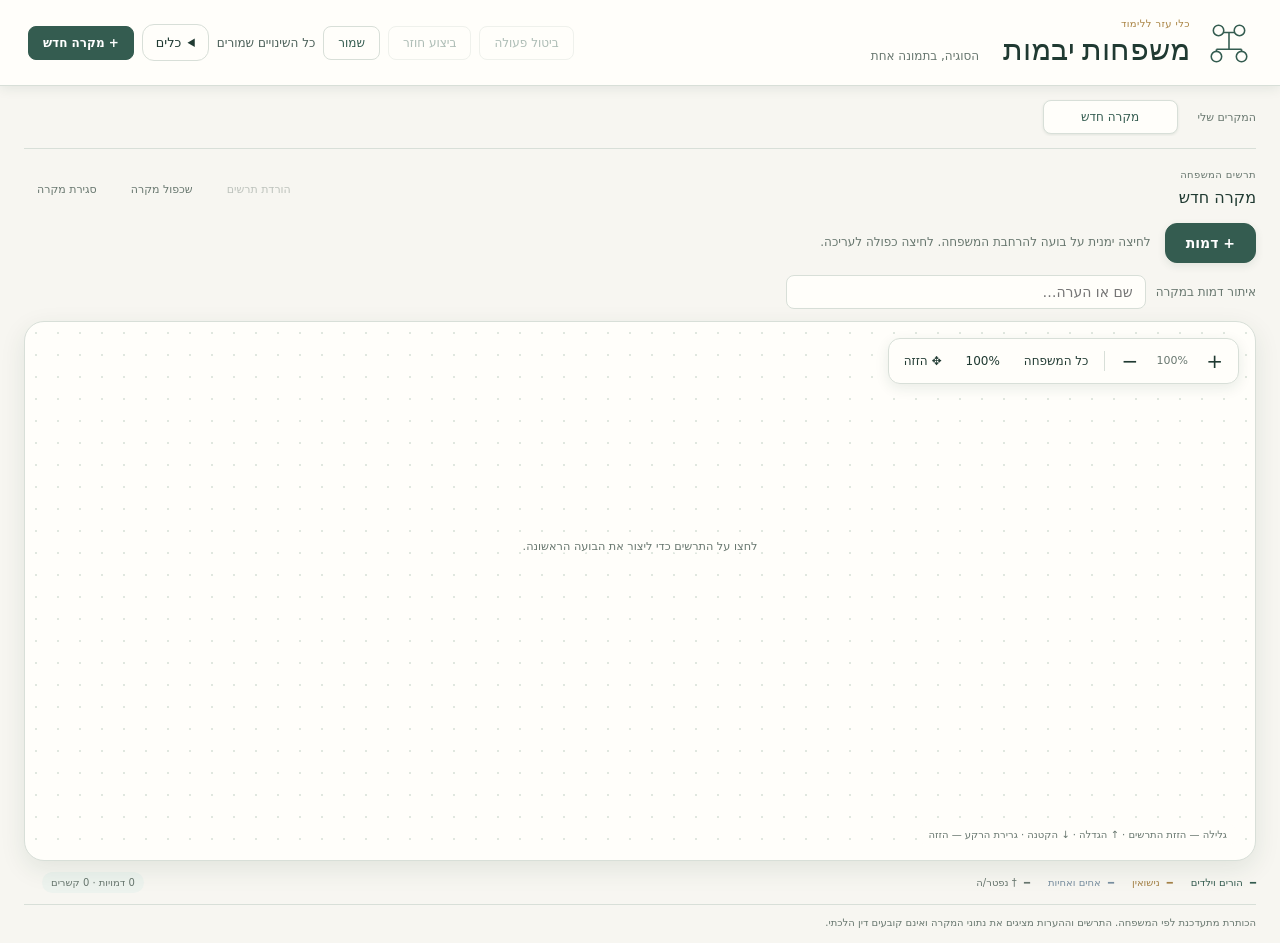
==== commit c9cd2174: "Pan family canvas with ordinary left mouse drag, retaining click to add" ====
--- a/plugin/index.html
+++ b/plugin/index.html
@@ -3,7 +3,7 @@
 <div class="case-strip"><span class="strip-label">המקרים שלי</span><nav id="tabs" aria-label="מקרים"></nav></div>
 <div class="case-heading"><div class="case-heading-text"><div class="section-label">תרשים המשפחה</div><h2 id="case-title"></h2></div><div class="actions"><button id="export-diagram">הורדת תרשים</button><button id="duplicate-case">שכפול מקרה</button><button id="delete-case">סגירת מקרה</button></div></div>
 <div class="toolbar"><button id="add" class="primary">+ דמות</button><span id="instruction">לחיצה ימנית על בועה להרחבת המשפחה. לחיצה כפולה לעריכה.</span><button id="place-preview" class="primary placement-action" hidden>הוספה במיקום המסומן</button><button id="cancel" hidden>ביטול הקו</button></div>
-<section class="person-finder" aria-label="איתור דמות במקרה"><label for="person-search">איתור דמות במקרה</label><input id="person-search" type="search" placeholder="שם או הערה…" autocomplete="off"><button id="clear-person-search" type="button" hidden aria-label="ניקוי חיפוש דמות">×</button><div id="person-results" hidden role="region" aria-label="תוצאות איתור דמות"></div></section><div class="board"><div class="canvas-controls" aria-label="כלי תצוגה"><button id="zoom-in" aria-label="הגדלה">+</button><span id="zoom-level">100%</span><button id="zoom-out" aria-label="הקטנה">−</button><span class="control-divider"></span><button id="fit">כל המשפחה</button><button id="home-view" aria-label="חזרה לתצוגה רגילה">100%</button><button id="pan-tool" aria-pressed="false">✥ הזזה</button></div><div class="canvas-tip">גלילה — הזזת התרשים · ↑ הגדלה · ↓ הקטנה · רווח וגרירה — הזזה</div><svg tabindex="0" id="diagram" viewBox="0 0 1200 850" role="img" aria-label="תרשים משפחה אינטראקטיבי"></svg></div>
+<section class="person-finder" aria-label="איתור דמות במקרה"><label for="person-search">איתור דמות במקרה</label><input id="person-search" type="search" placeholder="שם או הערה…" autocomplete="off"><button id="clear-person-search" type="button" hidden aria-label="ניקוי חיפוש דמות">×</button><div id="person-results" hidden role="region" aria-label="תוצאות איתור דמות"></div></section><div class="board"><div class="canvas-controls" aria-label="כלי תצוגה"><button id="zoom-in" aria-label="הגדלה">+</button><span id="zoom-level">100%</span><button id="zoom-out" aria-label="הקטנה">−</button><span class="control-divider"></span><button id="fit">כל המשפחה</button><button id="home-view" aria-label="חזרה לתצוגה רגילה">100%</button><button id="pan-tool" aria-pressed="false">✥ הזזה</button></div><div class="canvas-tip">גלילה — הזזת התרשים · ↑ הגדלה · ↓ הקטנה · גרירת הרקע — הזזה</div><svg tabindex="0" id="diagram" viewBox="0 0 1200 850" role="img" aria-label="תרשים משפחה אינטראקטיבי"></svg></div>
 <div class="bottom"><div class="legend"><span class="family-key">הורים וילדים</span><span class="marriage-key">נישואין</span><span class="sibling-key">אחים ואחיות</span><span>† נפטר/ה</span></div><div class="canvas-status"><span id="case-stats"></span><p id="message" role="status"></p></div></div>
 <div id="context-menu" class="popup" hidden><div id="menu-title" class="popup-title"></div><button id="family-line">קו משפחה <small>↑ הורה · ↓ ילד/ה · ↔ אח/אחות</small></button><button id="marriage-line">קו נישואין <small>חיבור איש ואישה</small></button><button id="connect-existing">קישור לדמות קיימת <small>הורות, אחים או נישואין</small></button><button id="edit-person">עריכת דמות והערה</button><button id="toggle-death">סימון פטירה</button><button id="remove-person">הסרת דמות</button></div>
 <div id="gender-picker" class="popup" hidden><div id="picker-title" class="popup-title">דמות חדשה</div><div class="gender-buttons"><button id="choose-male">♂ זכר</button><button id="choose-female">♀ נקבה</button></div><label id="other-parent-label" hidden>ההורה השני<select id="other-parent"></select></label><button id="cancel-picker" class="subtle">ביטול</button></div>
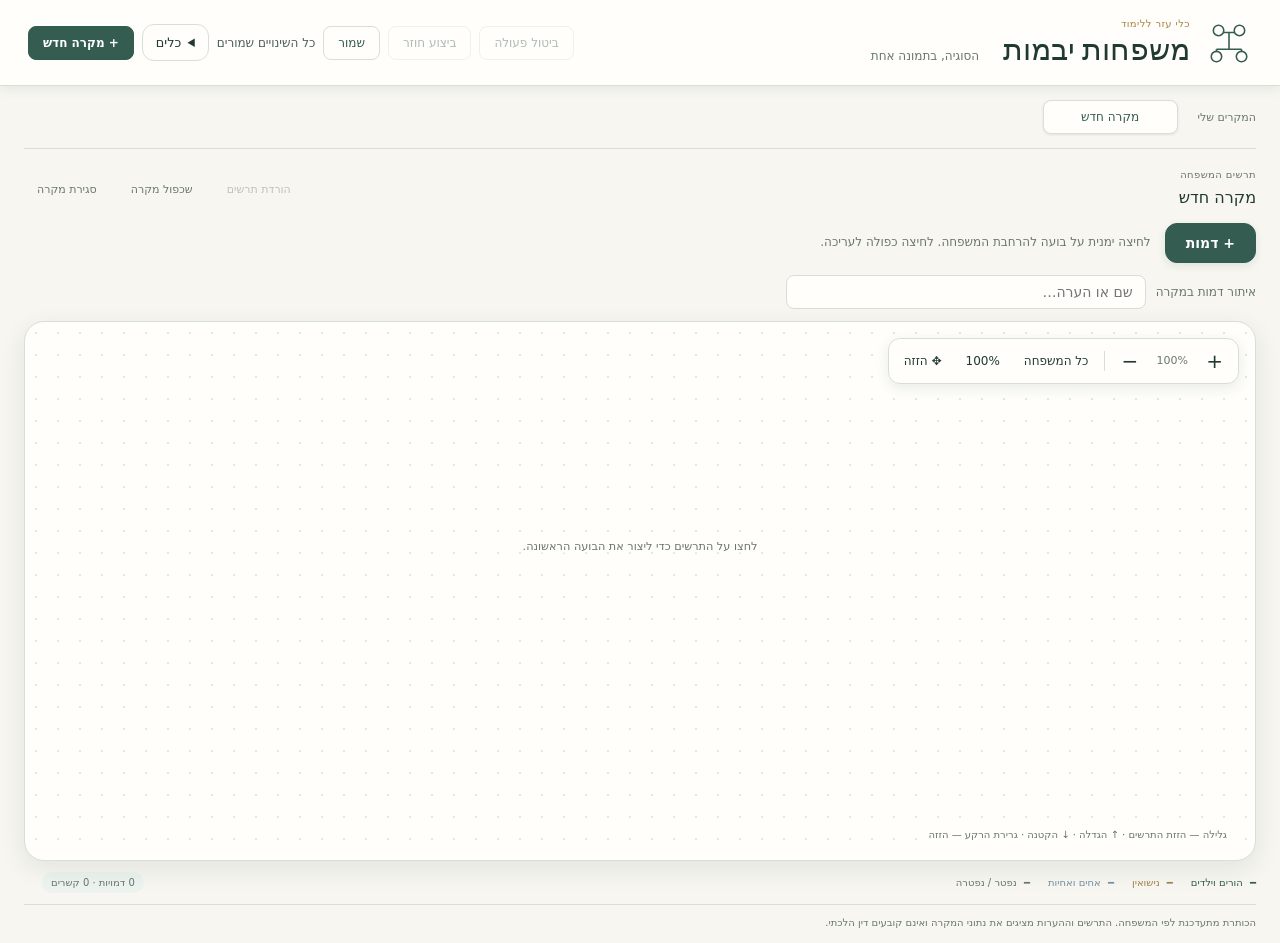
==== commit 0e223fcc: "Release 0.8.4: show death banners and simplify person bubbles" ====
--- a/plugin/index.html
+++ b/plugin/index.html
@@ -4,9 +4,9 @@
 <div class="case-heading"><div class="case-heading-text"><div class="section-label">תרשים המשפחה</div><h2 id="case-title"></h2></div><div class="actions"><button id="export-diagram">הורדת תרשים</button><button id="duplicate-case">שכפול מקרה</button><button id="delete-case">סגירת מקרה</button></div></div>
 <div class="toolbar"><button id="add" class="primary">+ דמות</button><span id="instruction">לחיצה ימנית על בועה להרחבת המשפחה. לחיצה כפולה לעריכה.</span><button id="place-preview" class="primary placement-action" hidden>הוספה במיקום המסומן</button><button id="cancel" hidden>ביטול הקו</button></div>
 <section class="person-finder" aria-label="איתור דמות במקרה"><label for="person-search">איתור דמות במקרה</label><input id="person-search" type="search" placeholder="שם או הערה…" autocomplete="off"><button id="clear-person-search" type="button" hidden aria-label="ניקוי חיפוש דמות">×</button><div id="person-results" hidden role="region" aria-label="תוצאות איתור דמות"></div></section><div class="board"><div class="canvas-controls" aria-label="כלי תצוגה"><button id="zoom-in" aria-label="הגדלה">+</button><span id="zoom-level">100%</span><button id="zoom-out" aria-label="הקטנה">−</button><span class="control-divider"></span><button id="fit">כל המשפחה</button><button id="home-view" aria-label="חזרה לתצוגה רגילה">100%</button><button id="pan-tool" aria-pressed="false">✥ הזזה</button></div><div class="canvas-tip">גלילה — הזזת התרשים · ↑ הגדלה · ↓ הקטנה · גרירת הרקע — הזזה</div><svg tabindex="0" id="diagram" viewBox="0 0 1200 850" role="img" aria-label="תרשים משפחה אינטראקטיבי"></svg></div>
-<div class="bottom"><div class="legend"><span class="family-key">הורים וילדים</span><span class="marriage-key">נישואין</span><span class="sibling-key">אחים ואחיות</span><span>† נפטר/ה</span></div><div class="canvas-status"><span id="case-stats"></span><p id="message" role="status"></p></div></div>
+<div class="bottom"><div class="legend"><span class="family-key">הורים וילדים</span><span class="marriage-key">נישואין</span><span class="sibling-key">אחים ואחיות</span><span>נפטר / נפטרה</span></div><div class="canvas-status"><span id="case-stats"></span><p id="message" role="status"></p></div></div>
 <div id="context-menu" class="popup" hidden><div id="menu-title" class="popup-title"></div><button id="family-line">קו משפחה <small>↑ הורה · ↓ ילד/ה · ↔ אח/אחות</small></button><button id="marriage-line">קו נישואין <small>חיבור איש ואישה</small></button><button id="connect-existing">קישור לדמות קיימת <small>הורות, אחים או נישואין</small></button><button id="edit-person">עריכת דמות והערה</button><button id="toggle-death">סימון פטירה</button><button id="remove-person">הסרת דמות</button></div>
-<div id="gender-picker" class="popup" hidden><div id="picker-title" class="popup-title">דמות חדשה</div><div class="gender-buttons"><button id="choose-male">♂ זכר</button><button id="choose-female">♀ נקבה</button></div><label id="other-parent-label" hidden>ההורה השני<select id="other-parent"></select></label><button id="cancel-picker" class="subtle">ביטול</button></div>
+<div id="gender-picker" class="popup" hidden><div id="picker-title" class="popup-title">דמות חדשה</div><div class="gender-buttons"><button id="choose-male">זכר</button><button id="choose-female">נקבה</button></div><label id="other-parent-label" hidden>ההורה השני<select id="other-parent"></select></label><button id="cancel-picker" class="subtle">ביטול</button></div>
 <dialog id="edit-dialog"><h2>עריכת בועה</h2><form id="edit-form"><label>שם<input id="name" maxlength="60" required dir="rtl"></label><div class="gender-buttons"><label>מין<select id="sex"><option value="male">זכר</option><option value="female">נקבה</option></select></label><label>מצב<select id="status"><option value="alive">בחיים</option><option value="deceased">נפטר/ה</option></select></label></div><section class="parent-editor"><h3>הורים</h3><div class="gender-buttons"><label>אב<select id="father"></select></label><label>אם<select id="mother"></select></label></div><p class="note-help">נישואין אינם קובעים הורות. כאן אפשר להוסיף הורה שכבר מופיע בתרשים.</p></section><label>הערה מתחת לשם<textarea id="notes" maxlength="1000" placeholder="למשל: ממזר, כהן, קטן, יבמה, צרה…"></textarea></label><div id="note-tags" class="actions" aria-label="הוספת הערה קצרה"></div><p class="note-help">הערות הן נתונים שאתם מזינים במקרה. עד שתי שורות מוצגות בבועה; ההערה המלאה נשמרת בעריכה.</p><div class="actions"><button type="submit" class="primary">אישור</button><button type="button" id="close-edit">ביטול</button></div><p id="edit-message" role="status"></p></form></dialog>
 <dialog id="connection-dialog"><h2>קישור לדמות קיימת</h2><p id="connection-source"></p><form id="connection-form"><label>סוג הקשר<select id="connection-kind"><option value="parent">הורה של</option><option value="child">ילד/ה של</option><option value="sibling">אח/אחות של</option><option value="marriage">נשוי/אה ל</option></select></label><label>לדמות<select id="connection-target"></select></label><div class="actions"><button type="submit" class="primary">הוספת קשר</button><button type="button" id="close-connection">סגירה</button></div><p id="connection-message" role="status"></p></form><h3>הקשרים הקיימים</h3><div id="existing-connections"></div></dialog><dialog id="backup-dialog"><h2>המקרים שלכם</h2><p>לחצו על ״שמור״ במסך הראשי כדי לשמור את כל המקרים במכשיר. לגיבוי נוסף אפשר להעתיק את הטקסט לגיבוי, או בחרו קובץ גיבוי או הדביקו טקסט שמור. טעינת המקרים מחליפה את המקרים הפתוחים; אפשר לבטל פעולה.</p><label class="backup-file-label">בחירת קובץ גיבוי<input id="backup-file" type="file" accept=".json,application/json"></label><textarea id="case-json" aria-label="טקסט גיבוי" dir="ltr"></textarea><div class="actions"><button id="select-backup">בחירת הכול</button><button id="download-backup">הורדת גיבוי</button><button id="recover-backup" hidden>נתונים שלא נטענו</button><button id="download-recovery" hidden>הורדת הנתונים המקוריים</button><button id="load-backup" class="primary">טעינת מקרים</button><button id="close-backup">סגירה</button></div><p id="backup-message" role="status"></p></dialog>
 <footer>הכותרת מתעדכנת לפי המשפחה. התרשים וההערות מציגים את נתוני המקרה ואינם קובעים דין הלכתי.</footer>
--- a/plugin/style.css
+++ b/plugin/style.css
@@ -2,7 +2,7 @@
  --color-primary:#345c50;--color-on-primary:#ffffff;--color-surface:#f2f3ef;--color-ink:#243d34;--color-muted:#64746b;--color-border:#d9e1da;--color-panel:#ffffff;--color-hover:#eaf0e9;--color-focus:#668a76;--color-grid:#dce5de;--color-marriage:#a58247;--color-sibling:#788fa0;--color-scrim:#183b2e24;--color-male:#f0f6ef;--color-female:#fbf5e9;--color-deceased:#a05d54;--color-deceased-surface:#f9ece9;--color-header:#193b31;--color-header-text:#f5f6ed;--color-accent:#c6a465;--color-accent-surface:#f6efd9;
  --radius-sm:8px;--radius-md:12px;--radius-lg:20px;--radius-pill:999px;--font-ui:system-ui,sans-serif;--font-heading:'FrankRuhlCLM','David',Georgia,serif
 }
-*{box-sizing:border-box}body{margin:0;background:var(--color-surface);color:var(--color-ink);font:.875rem var(--font-ui)}main{width:100%;padding:0 24px 12px;margin:auto}header{margin:0 -24px;padding:18px 28px;background:var(--color-header);color:var(--color-header-text);display:flex;align-items:center;justify-content:space-between;gap:20px}.brand{display:flex;align-items:center;gap:16px}.brand-mark{width:46px;height:46px;flex:none;overflow:visible}.brand-mark path{fill:none;stroke:var(--color-accent);stroke-width:1.5}.brand-mark circle{fill:var(--color-header);stroke:var(--color-accent);stroke-width:1.5}.eyebrow{color:var(--color-accent);font-size:.625rem;letter-spacing:.04em;margin-bottom:4px}h1{font:normal 1.85rem/1.15 var(--font-heading);margin:0}.app-subtitle{font:.75rem var(--font-ui);color:var(--color-header-text);opacity:.65;margin-inline-start:16px}button,input,select,textarea{font:inherit;border:1px solid var(--color-border);border-radius:var(--radius-sm);padding:10px 13px;color:var(--color-ink);background:var(--color-panel)}button{cursor:pointer;transition:background-color .12s,border-color .12s}button:hover{background:var(--color-hover);border-color:var(--color-focus)}button:disabled{opacity:.4;cursor:default}button:focus-visible,input:focus-visible,select:focus-visible,textarea:focus-visible,.person:focus-visible{outline:3px solid var(--color-focus);outline-offset:3px}.primary{background:var(--color-primary);color:var(--color-on-primary);border-color:var(--color-primary)}.primary:hover{background:var(--color-primary);filter:brightness(1.12)}.actions,.gender-buttons{display:flex;align-items:center;gap:8px;flex-wrap:wrap}header .actions button{background:transparent;color:var(--color-header-text);border-color:var(--color-muted);font-size:.75rem;padding:9px 14px}header .actions button:hover{background:var(--color-primary);border-color:var(--color-accent)}header .actions .new-case-action{background:var(--color-accent);color:var(--color-header);border-color:var(--color-accent);font-weight:600}.case-strip{display:flex;align-items:center;gap:18px;border-bottom:1px solid var(--color-border);min-width:0;padding:12px 0}.strip-label{font-size:.6875rem;color:var(--color-muted);flex:none}#tabs{display:flex;gap:6px;overflow:auto;flex:1;min-width:0;padding:2px}#tabs button{flex-shrink:0;max-width:290px;min-width:135px;overflow:hidden;text-overflow:ellipsis;white-space:nowrap;border:1px solid transparent;border-radius:var(--radius-sm);padding:9px 14px;font-size:.75rem;background:transparent;color:var(--color-muted)}#tabs button:hover{background:var(--color-hover)}#tabs .active{background:var(--color-panel);color:var(--color-primary);border-color:var(--color-border);box-shadow:0 1px 3px var(--color-scrim)}.case-heading{display:flex;justify-content:space-between;align-items:center;gap:18px;padding:16px 0 12px}.case-heading-text{min-width:0}.section-label{font-size:.625rem;color:var(--color-muted);margin-bottom:5px}.case-heading h2{font:500 1rem/1.6 var(--font-ui);margin:0}.case-heading button{background:transparent;border:0;color:var(--color-muted);font-size:.6875rem;flex:none}.toolbar{display:flex;align-items:center;gap:14px;margin-bottom:12px}.toolbar .primary{padding:11px 20px;border-radius:var(--radius-md);font-weight:600}.toolbar span{flex:1;color:var(--color-muted);font-size:.75rem;line-height:1.6}.toolbar #cancel{padding:9px 13px;font-size:.75rem}.toolbar .placement-action{background:var(--color-accent-surface);color:var(--color-primary);border-color:var(--color-accent)}.board{position:relative;height:max(430px,calc(100dvh - 310px));overflow:hidden;border:1px solid var(--color-border);border-radius:var(--radius-lg);background-color:var(--color-panel);background-image:radial-gradient(var(--color-grid) .7px,transparent .7px);background-size:24px 24px;box-shadow:0 4px 16px var(--color-scrim)}#diagram{width:100%;height:100%;min-width:0;display:block;touch-action:none;cursor:crosshair}svg text{pointer-events:none}.person{cursor:grab}.person .bubble-surface{fill:var(--color-male);stroke:var(--color-border);stroke-width:1.8}.person[data-sex=female] .bubble-surface{fill:var(--color-female)}.person.selected .bubble-surface{stroke:var(--color-primary);stroke-width:3.5}.sex-badge{fill:var(--color-panel);stroke:var(--color-border);stroke-width:.7}.person .name{fill:var(--color-ink);font:600 1.125rem var(--font-ui)}.person .sex{fill:var(--color-primary);font:.875rem var(--font-ui)}.person[data-sex=female] .sex{fill:var(--color-marriage)}.person .meta{fill:var(--color-muted);font:.6875rem var(--font-ui)}.bubble-note{fill:var(--color-primary);font:.75rem var(--font-ui)}.person.deceased .bubble-surface{fill:var(--color-deceased-surface);stroke:var(--color-deceased);stroke-width:2.5}.person.deceased.selected .bubble-surface{stroke-width:4}.death-cross{fill:none;stroke:var(--color-deceased);stroke-width:7;stroke-linecap:round;opacity:.7;pointer-events:none}.person.deceased .name,.person.deceased .bubble-note,.person.deceased .meta,.person.deceased .sex{paint-order:stroke;stroke:var(--color-deceased-surface);stroke-width:4;stroke-linejoin:round}.edge{fill:none;stroke-width:2;stroke-linejoin:round;stroke-linecap:round}.edge.parent{stroke:var(--color-primary)}.edge.marriage{stroke:var(--color-marriage);stroke-width:3.5}.edge.sibling{stroke:var(--color-sibling);stroke-width:1.8;stroke-dasharray:5 5}.edge-label{font:.6875rem var(--font-ui);fill:var(--color-muted);paint-order:stroke;stroke:var(--color-panel);stroke-width:5px;stroke-linejoin:round}.ghost{pointer-events:none;opacity:.7}.ghost circle{fill:var(--color-panel);stroke:var(--color-primary);stroke-width:2;stroke-dasharray:5 4}.ghost text{fill:var(--color-primary);font:600 1rem var(--font-ui)}.preview-line{pointer-events:none;stroke:var(--color-primary);stroke-width:2;stroke-dasharray:6 4}.canvas-controls{position:absolute;inset-inline-start:16px;top:16px;z-index:5;display:flex;align-items:center;gap:4px;padding:5px;background:var(--color-panel);border:1px solid var(--color-border);border-radius:var(--radius-md);box-shadow:0 3px 12px var(--color-scrim)}.canvas-controls button{border:0;border-radius:var(--radius-sm);padding:7px 10px;font-size:.75rem;background:transparent}.canvas-controls button:hover{background:var(--color-hover)}.canvas-controls #zoom-in,.canvas-controls #zoom-out{font-size:1.25rem;min-width:32px;line-height:1}.canvas-controls #zoom-level{font-size:.6875rem;color:var(--color-muted);min-width:40px;text-align:center;direction:ltr}.control-divider{width:1px;height:20px;background:var(--color-border);margin:0 2px}.canvas-controls [aria-pressed=true]{background:var(--color-primary);color:var(--color-on-primary)}.canvas-tip{position:absolute;inset-inline-start:18px;bottom:14px;z-index:4;font-size:.625rem;color:var(--color-muted);pointer-events:none;background:var(--color-panel);padding:6px 10px;border-radius:var(--radius-pill)}#diagram.pan-ready{cursor:grab}#diagram.panning{cursor:grabbing}.bottom{display:flex;justify-content:space-between;align-items:center;gap:12px;min-height:43px}.legend{display:flex;gap:18px;flex-wrap:wrap;color:var(--color-muted);font-size:.625rem}.legend span:before{content:'━ ';margin-inline-end:4px}.family-key{color:var(--color-primary)}.marriage-key{color:var(--color-marriage)}.sibling-key{color:var(--color-sibling)}.canvas-status{display:flex;align-items:center;gap:18px;font-size:.625rem;color:var(--color-muted)}#case-stats{background:var(--color-hover);padding:5px 9px;border-radius:var(--radius-pill)}#message{color:var(--color-primary);margin:0;max-width:420px}footer{font-size:.625rem;color:var(--color-muted);padding-top:10px;border-top:1px solid var(--color-border);line-height:1.6}.popup{position:fixed;z-index:20;width:245px;padding:8px;border-radius:var(--radius-md);border:1px solid var(--color-border);background:var(--color-panel);box-shadow:0 12px 35px var(--color-scrim);text-align:right}.popup-title{padding:10px 12px;border-bottom:1px solid var(--color-border);margin-bottom:5px;font-weight:600;font-size:.875rem}.popup>button{width:100%;display:block;text-align:right;border:0;background:transparent;padding:11px 12px}.popup>button:hover{background:var(--color-hover)}.popup small{display:block;color:var(--color-muted);font-size:.6875rem;margin-top:4px}.popup .gender-buttons{padding:7px}.popup .gender-buttons button{flex:1}.popup .subtle{font-size:.75rem;color:var(--color-muted)}#remove-person{color:var(--color-deceased)}label{display:block;font-size:.75rem;color:var(--color-muted);margin:14px 0}label input,label select,label textarea{display:block;width:100%;margin-top:7px;color:var(--color-ink)}.gender-buttons label{flex:1}.note-help{font-size:.6875rem;color:var(--color-muted);line-height:1.75}dialog{width:min(510px,95vw);max-height:90dvh;overflow:auto;padding:26px;border:1px solid var(--color-border);border-radius:var(--radius-lg);color:var(--color-ink);background:var(--color-panel);box-shadow:0 20px 70px var(--color-scrim)}dialog::backdrop{background:var(--color-scrim)}dialog h2{font:600 1.5rem var(--font-heading);margin:0 0 12px}h3{font:600 .875rem var(--font-ui);margin:18px 0 0}dialog input,dialog select,dialog textarea{background:var(--color-surface)}textarea{resize:vertical;min-height:100px}.parent-editor{border-block:1px solid var(--color-border);margin-top:12px}.parent-editor label{margin:10px 0}.parent-editor .note-help{margin:0 0 12px}#note-tags button{font-size:.6875rem;padding:6px 10px;border-radius:var(--radius-pill)}.connection-row{display:flex;justify-content:space-between;align-items:center;padding:9px 0;border-bottom:1px solid var(--color-border);font-size:.8125rem}.connection-row button{padding:5px 9px;font-size:.6875rem}#case-json{width:100%;height:260px;font:.75rem monospace;direction:ltr;text-align:left;margin:10px 0}[hidden]{display:none!important}
+*{box-sizing:border-box}body{margin:0;background:var(--color-surface);color:var(--color-ink);font:.875rem var(--font-ui)}main{width:100%;padding:0 24px 12px;margin:auto}header{margin:0 -24px;padding:18px 28px;background:var(--color-header);color:var(--color-header-text);display:flex;align-items:center;justify-content:space-between;gap:20px}.brand{display:flex;align-items:center;gap:16px}.brand-mark{width:46px;height:46px;flex:none;overflow:visible}.brand-mark path{fill:none;stroke:var(--color-accent);stroke-width:1.5}.brand-mark circle{fill:var(--color-header);stroke:var(--color-accent);stroke-width:1.5}.eyebrow{color:var(--color-accent);font-size:.625rem;letter-spacing:.04em;margin-bottom:4px}h1{font:normal 1.85rem/1.15 var(--font-heading);margin:0}.app-subtitle{font:.75rem var(--font-ui);color:var(--color-header-text);opacity:.65;margin-inline-start:16px}button,input,select,textarea{font:inherit;border:1px solid var(--color-border);border-radius:var(--radius-sm);padding:10px 13px;color:var(--color-ink);background:var(--color-panel)}button{cursor:pointer;transition:background-color .12s,border-color .12s}button:hover{background:var(--color-hover);border-color:var(--color-focus)}button:disabled{opacity:.4;cursor:default}button:focus-visible,input:focus-visible,select:focus-visible,textarea:focus-visible,.person:focus-visible{outline:3px solid var(--color-focus);outline-offset:3px}.primary{background:var(--color-primary);color:var(--color-on-primary);border-color:var(--color-primary)}.primary:hover{background:var(--color-primary);filter:brightness(1.12)}.actions,.gender-buttons{display:flex;align-items:center;gap:8px;flex-wrap:wrap}header .actions button{background:transparent;color:var(--color-header-text);border-color:var(--color-muted);font-size:.75rem;padding:9px 14px}header .actions button:hover{background:var(--color-primary);border-color:var(--color-accent)}header .actions .new-case-action{background:var(--color-accent);color:var(--color-header);border-color:var(--color-accent);font-weight:600}.case-strip{display:flex;align-items:center;gap:18px;border-bottom:1px solid var(--color-border);min-width:0;padding:12px 0}.strip-label{font-size:.6875rem;color:var(--color-muted);flex:none}#tabs{display:flex;gap:6px;overflow:auto;flex:1;min-width:0;padding:2px}#tabs button{flex-shrink:0;max-width:290px;min-width:135px;overflow:hidden;text-overflow:ellipsis;white-space:nowrap;border:1px solid transparent;border-radius:var(--radius-sm);padding:9px 14px;font-size:.75rem;background:transparent;color:var(--color-muted)}#tabs button:hover{background:var(--color-hover)}#tabs .active{background:var(--color-panel);color:var(--color-primary);border-color:var(--color-border);box-shadow:0 1px 3px var(--color-scrim)}.case-heading{display:flex;justify-content:space-between;align-items:center;gap:18px;padding:16px 0 12px}.case-heading-text{min-width:0}.section-label{font-size:.625rem;color:var(--color-muted);margin-bottom:5px}.case-heading h2{font:500 1rem/1.6 var(--font-ui);margin:0}.case-heading button{background:transparent;border:0;color:var(--color-muted);font-size:.6875rem;flex:none}.toolbar{display:flex;align-items:center;gap:14px;margin-bottom:12px}.toolbar .primary{padding:11px 20px;border-radius:var(--radius-md);font-weight:600}.toolbar span{flex:1;color:var(--color-muted);font-size:.75rem;line-height:1.6}.toolbar #cancel{padding:9px 13px;font-size:.75rem}.toolbar .placement-action{background:var(--color-accent-surface);color:var(--color-primary);border-color:var(--color-accent)}.board{position:relative;height:max(430px,calc(100dvh - 310px));overflow:hidden;border:1px solid var(--color-border);border-radius:var(--radius-lg);background-color:var(--color-panel);background-image:radial-gradient(var(--color-grid) .7px,transparent .7px);background-size:24px 24px;box-shadow:0 4px 16px var(--color-scrim)}#diagram{width:100%;height:100%;min-width:0;display:block;touch-action:none;cursor:crosshair}svg text{pointer-events:none}.person{cursor:grab}.person .bubble-surface{fill:var(--color-male);stroke:var(--color-border);stroke-width:1.8}.person[data-sex=female] .bubble-surface{fill:var(--color-female)}.person.selected .bubble-surface{stroke:var(--color-primary);stroke-width:3.5}.person .name{fill:var(--color-ink);font:600 1.125rem var(--font-ui)}.bubble-note{fill:var(--color-primary);font:.75rem var(--font-ui)}.person.deceased .bubble-surface{fill:var(--color-deceased-surface);stroke:var(--color-deceased);stroke-width:2.5}.person.deceased.selected .bubble-surface{stroke-width:4}.edge{fill:none;stroke-width:2;stroke-linejoin:round;stroke-linecap:round}.edge.parent{stroke:var(--color-primary)}.edge.marriage{stroke:var(--color-marriage);stroke-width:3.5}.edge.sibling{stroke:var(--color-sibling);stroke-width:1.8;stroke-dasharray:5 5}.edge-label{font:.6875rem var(--font-ui);fill:var(--color-muted);paint-order:stroke;stroke:var(--color-panel);stroke-width:5px;stroke-linejoin:round}.ghost{pointer-events:none;opacity:.7}.ghost circle{fill:var(--color-panel);stroke:var(--color-primary);stroke-width:2;stroke-dasharray:5 4}.ghost text{fill:var(--color-primary);font:600 1rem var(--font-ui)}.preview-line{pointer-events:none;stroke:var(--color-primary);stroke-width:2;stroke-dasharray:6 4}.canvas-controls{position:absolute;inset-inline-start:16px;top:16px;z-index:5;display:flex;align-items:center;gap:4px;padding:5px;background:var(--color-panel);border:1px solid var(--color-border);border-radius:var(--radius-md);box-shadow:0 3px 12px var(--color-scrim)}.canvas-controls button{border:0;border-radius:var(--radius-sm);padding:7px 10px;font-size:.75rem;background:transparent}.canvas-controls button:hover{background:var(--color-hover)}.canvas-controls #zoom-in,.canvas-controls #zoom-out{font-size:1.25rem;min-width:32px;line-height:1}.canvas-controls #zoom-level{font-size:.6875rem;color:var(--color-muted);min-width:40px;text-align:center;direction:ltr}.control-divider{width:1px;height:20px;background:var(--color-border);margin:0 2px}.canvas-controls [aria-pressed=true]{background:var(--color-primary);color:var(--color-on-primary)}.canvas-tip{position:absolute;inset-inline-start:18px;bottom:14px;z-index:4;font-size:.625rem;color:var(--color-muted);pointer-events:none;background:var(--color-panel);padding:6px 10px;border-radius:var(--radius-pill)}#diagram.pan-ready{cursor:grab}#diagram.panning{cursor:grabbing}.bottom{display:flex;justify-content:space-between;align-items:center;gap:12px;min-height:43px}.legend{display:flex;gap:18px;flex-wrap:wrap;color:var(--color-muted);font-size:.625rem}.legend span:before{content:'━ ';margin-inline-end:4px}.family-key{color:var(--color-primary)}.marriage-key{color:var(--color-marriage)}.sibling-key{color:var(--color-sibling)}.canvas-status{display:flex;align-items:center;gap:18px;font-size:.625rem;color:var(--color-muted)}#case-stats{background:var(--color-hover);padding:5px 9px;border-radius:var(--radius-pill)}#message{color:var(--color-primary);margin:0;max-width:420px}footer{font-size:.625rem;color:var(--color-muted);padding-top:10px;border-top:1px solid var(--color-border);line-height:1.6}.popup{position:fixed;z-index:20;width:245px;padding:8px;border-radius:var(--radius-md);border:1px solid var(--color-border);background:var(--color-panel);box-shadow:0 12px 35px var(--color-scrim);text-align:right}.popup-title{padding:10px 12px;border-bottom:1px solid var(--color-border);margin-bottom:5px;font-weight:600;font-size:.875rem}.popup>button{width:100%;display:block;text-align:right;border:0;background:transparent;padding:11px 12px}.popup>button:hover{background:var(--color-hover)}.popup small{display:block;color:var(--color-muted);font-size:.6875rem;margin-top:4px}.popup .gender-buttons{padding:7px}.popup .gender-buttons button{flex:1}.popup .subtle{font-size:.75rem;color:var(--color-muted)}#remove-person{color:var(--color-deceased)}label{display:block;font-size:.75rem;color:var(--color-muted);margin:14px 0}label input,label select,label textarea{display:block;width:100%;margin-top:7px;color:var(--color-ink)}.gender-buttons label{flex:1}.note-help{font-size:.6875rem;color:var(--color-muted);line-height:1.75}dialog{width:min(510px,95vw);max-height:90dvh;overflow:auto;padding:26px;border:1px solid var(--color-border);border-radius:var(--radius-lg);color:var(--color-ink);background:var(--color-panel);box-shadow:0 20px 70px var(--color-scrim)}dialog::backdrop{background:var(--color-scrim)}dialog h2{font:600 1.5rem var(--font-heading);margin:0 0 12px}h3{font:600 .875rem var(--font-ui);margin:18px 0 0}dialog input,dialog select,dialog textarea{background:var(--color-surface)}textarea{resize:vertical;min-height:100px}.parent-editor{border-block:1px solid var(--color-border);margin-top:12px}.parent-editor label{margin:10px 0}.parent-editor .note-help{margin:0 0 12px}#note-tags button{font-size:.6875rem;padding:6px 10px;border-radius:var(--radius-pill)}.connection-row{display:flex;justify-content:space-between;align-items:center;padding:9px 0;border-bottom:1px solid var(--color-border);font-size:.8125rem}.connection-row button{padding:5px 9px;font-size:.6875rem}#case-json{width:100%;height:260px;font:.75rem monospace;direction:ltr;text-align:left;margin:10px 0}[hidden]{display:none!important}
 @media(max-width:800px){header{padding:16px 20px}.app-subtitle{display:block;margin:5px 0 0}.brand{gap:10px}.brand-mark{width:36px;height:36px}h1{font-size:1.65rem}.toolbar{gap:8px}.toolbar span{font-size:.6875rem}.strip-label{display:none}.board{height:max(430px,calc(100dvh - 330px))}.bottom{flex-wrap:wrap;padding:10px 0}.canvas-status{gap:10px}}
 @media(max-width:550px){main{padding:0 12px 12px}header{margin:0 -12px;display:block;padding:16px}.brand{margin-bottom:15px}header .actions{gap:6px}header .actions button{flex:1;padding:8px;font-size:.6875rem}.case-strip{padding:10px 0}.case-heading{padding:10px 0}.case-heading h2{font-size:.8125rem}.toolbar{flex-wrap:wrap}.toolbar span{order:3;flex-basis:100%}.toolbar .primary{padding:9px 13px;font-size:.75rem}.board{height:calc(100dvh - 375px);min-height:390px}.canvas-controls{inset-inline-start:9px;top:9px;gap:0}.canvas-controls button{padding:6px}.canvas-tip{inset-inline-start:8px;bottom:8px;font-size:.5625rem;padding:5px 7px}.legend{gap:10px}.canvas-status{width:100%;justify-content:space-between}dialog{padding:20px}}
 @media(prefers-reduced-motion:reduce){button{transition:none}}
@@ -27,3 +27,9 @@
 
 @media(min-width:801px){.board{height:max(430px,calc(100dvh - 360px))}}
 #save-status{font-size:.75rem;color:inherit;opacity:.8;max-width:150px}#file-tools{position:relative}#file-tools summary{cursor:pointer;padding:10px 13px;border:1px solid var(--color-border);border-radius:var(--radius-md);font-size:.8rem}#file-tools[open]>button{position:absolute;top:100%;inset-inline-end:0;z-index:20;min-width:150px;margin-top:5px;background:var(--color-surface);box-shadow:0 5px 15px var(--color-scrim)}
+
+/* Keep the death state visible for either sex, including selected people. */
+.person.deceased .bubble-surface{stroke:var(--color-deceased)}
+
+.death-banner{fill:#303436;pointer-events:none}
+.person .death-label{fill:#fff;font:700 1rem var(--font-ui);pointer-events:none}
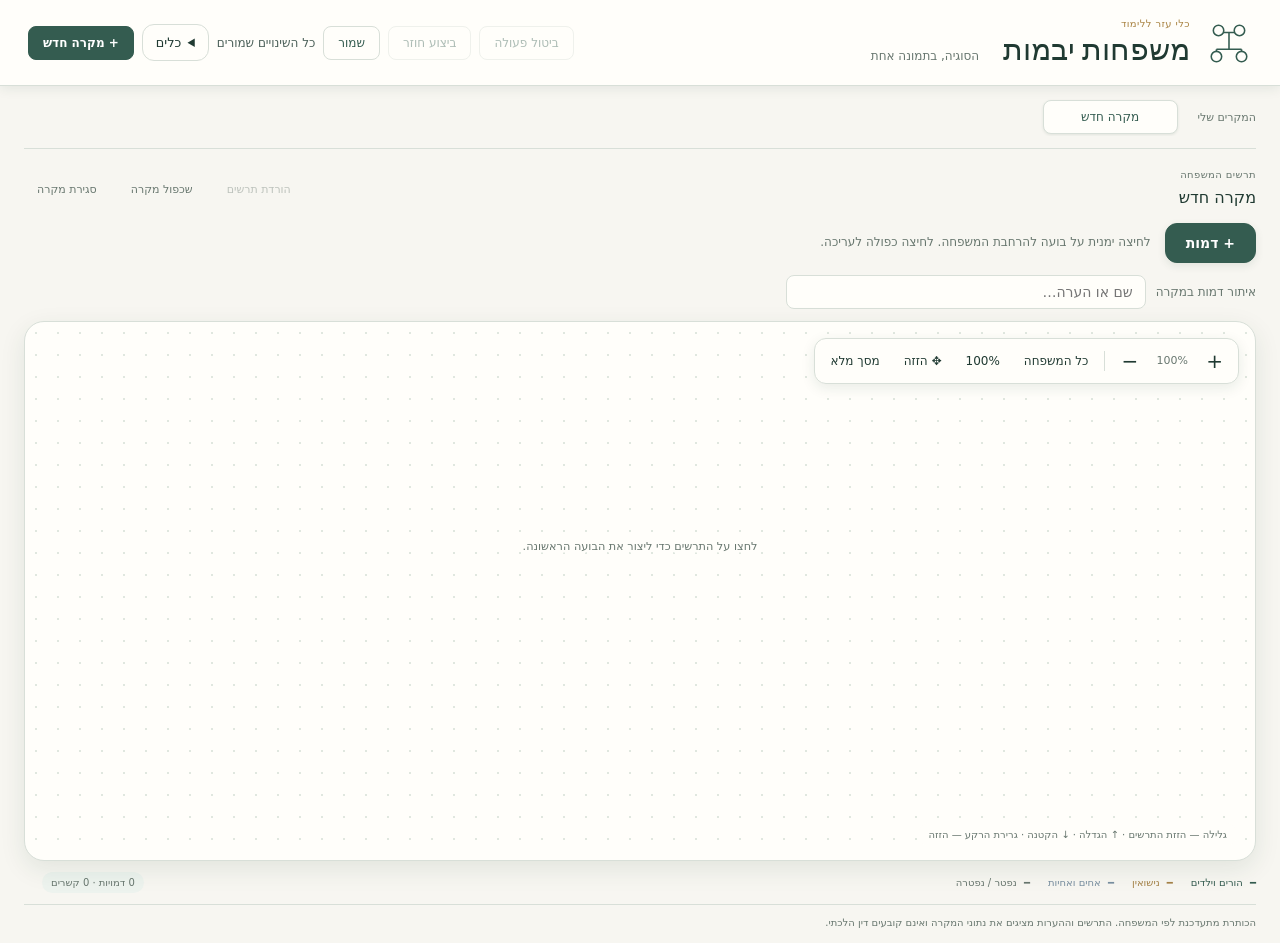
==== commit 0bb39a0f: "Add full-screen canvas control" ====
--- a/plugin/index.html
+++ b/plugin/index.html
@@ -3,7 +3,7 @@
 <div class="case-strip"><span class="strip-label">המקרים שלי</span><nav id="tabs" aria-label="מקרים"></nav></div>
 <div class="case-heading"><div class="case-heading-text"><div class="section-label">תרשים המשפחה</div><h2 id="case-title"></h2></div><div class="actions"><button id="export-diagram">הורדת תרשים</button><button id="duplicate-case">שכפול מקרה</button><button id="delete-case">סגירת מקרה</button></div></div>
 <div class="toolbar"><button id="add" class="primary">+ דמות</button><span id="instruction">לחיצה ימנית על בועה להרחבת המשפחה. לחיצה כפולה לעריכה.</span><button id="place-preview" class="primary placement-action" hidden>הוספה במיקום המסומן</button><button id="cancel" hidden>ביטול הקו</button></div>
-<section class="person-finder" aria-label="איתור דמות במקרה"><label for="person-search">איתור דמות במקרה</label><input id="person-search" type="search" placeholder="שם או הערה…" autocomplete="off"><button id="clear-person-search" type="button" hidden aria-label="ניקוי חיפוש דמות">×</button><div id="person-results" hidden role="region" aria-label="תוצאות איתור דמות"></div></section><div class="board"><div class="canvas-controls" aria-label="כלי תצוגה"><button id="zoom-in" aria-label="הגדלה">+</button><span id="zoom-level">100%</span><button id="zoom-out" aria-label="הקטנה">−</button><span class="control-divider"></span><button id="fit">כל המשפחה</button><button id="home-view" aria-label="חזרה לתצוגה רגילה">100%</button><button id="pan-tool" aria-pressed="false">✥ הזזה</button></div><div class="canvas-tip">גלילה — הזזת התרשים · ↑ הגדלה · ↓ הקטנה · גרירת הרקע — הזזה</div><svg tabindex="0" id="diagram" viewBox="0 0 1200 850" role="img" aria-label="תרשים משפחה אינטראקטיבי"></svg></div>
+<section class="person-finder" aria-label="איתור דמות במקרה"><label for="person-search">איתור דמות במקרה</label><input id="person-search" type="search" placeholder="שם או הערה…" autocomplete="off"><button id="clear-person-search" type="button" hidden aria-label="ניקוי חיפוש דמות">×</button><div id="person-results" hidden role="region" aria-label="תוצאות איתור דמות"></div></section><div class="board"><div class="canvas-controls" aria-label="כלי תצוגה"><button id="zoom-in" aria-label="הגדלה">+</button><span id="zoom-level">100%</span><button id="zoom-out" aria-label="הקטנה">−</button><span class="control-divider"></span><button id="fit">כל המשפחה</button><button id="home-view" aria-label="חזרה לתצוגה רגילה">100%</button><button id="pan-tool" aria-pressed="false">✥ הזזה</button><button id="fullscreen-toggle" aria-pressed="false">מסך מלא</button></div><div class="canvas-tip">גלילה — הזזת התרשים · ↑ הגדלה · ↓ הקטנה · גרירת הרקע — הזזה</div><svg tabindex="0" id="diagram" viewBox="0 0 1200 850" role="img" aria-label="תרשים משפחה אינטראקטיבי"></svg></div>
 <div class="bottom"><div class="legend"><span class="family-key">הורים וילדים</span><span class="marriage-key">נישואין</span><span class="sibling-key">אחים ואחיות</span><span>נפטר / נפטרה</span></div><div class="canvas-status"><span id="case-stats"></span><p id="message" role="status"></p></div></div>
 <div id="context-menu" class="popup" hidden><div id="menu-title" class="popup-title"></div><button id="family-line">קו משפחה <small>↑ הורה · ↓ ילד/ה · ↔ אח/אחות</small></button><button id="marriage-line">קו נישואין <small>חיבור איש ואישה</small></button><button id="connect-existing">קישור לדמות קיימת <small>הורות, אחים או נישואין</small></button><button id="edit-person">עריכת דמות והערה</button><button id="toggle-death">סימון פטירה</button><button id="remove-person">הסרת דמות</button></div>
 <div id="gender-picker" class="popup" hidden><div id="picker-title" class="popup-title">דמות חדשה</div><div class="gender-buttons"><button id="choose-male">זכר</button><button id="choose-female">נקבה</button></div><label id="other-parent-label" hidden>ההורה השני<select id="other-parent"></select></label><button id="cancel-picker" class="subtle">ביטול</button></div>
--- a/plugin/style.css
+++ b/plugin/style.css
@@ -33,3 +33,12 @@
 
 .death-banner{fill:#303436;pointer-events:none}
 .person .death-label{fill:#fff;font:700 1rem var(--font-ui);pointer-events:none}
+
+/* Let controls wrap rather than steal space from the family canvas. */
+.person-finder input{min-width:0}.case-heading .actions{flex-wrap:wrap}
+.popup{max-width:calc(100vw - 24px);max-height:calc(100dvh - 24px);overflow:auto}
+dialog{max-height:90dvh;overflow:auto}
+@media(max-width:600px){header .actions{gap:6px}.person-finder{flex-wrap:wrap}.person-finder label{width:100%;font-size:.8rem}.person-finder input{max-width:none}.case-heading{align-items:flex-start;flex-wrap:wrap}.case-heading-text{flex-basis:100%}.case-heading .actions{gap:6px}.case-heading .actions button{font-size:.75rem;padding:8px}.canvas-tip{max-width:calc(100% - 20px);font-size:.7rem;line-height:1.5}.canvas-controls{flex-wrap:wrap;max-width:calc(100% - 20px)}}
+
+/* Keep multi-touch gestures inside the family canvas in embedded WebViews. */
+.board,#diagram{touch-action:none;-webkit-user-select:none;user-select:none}
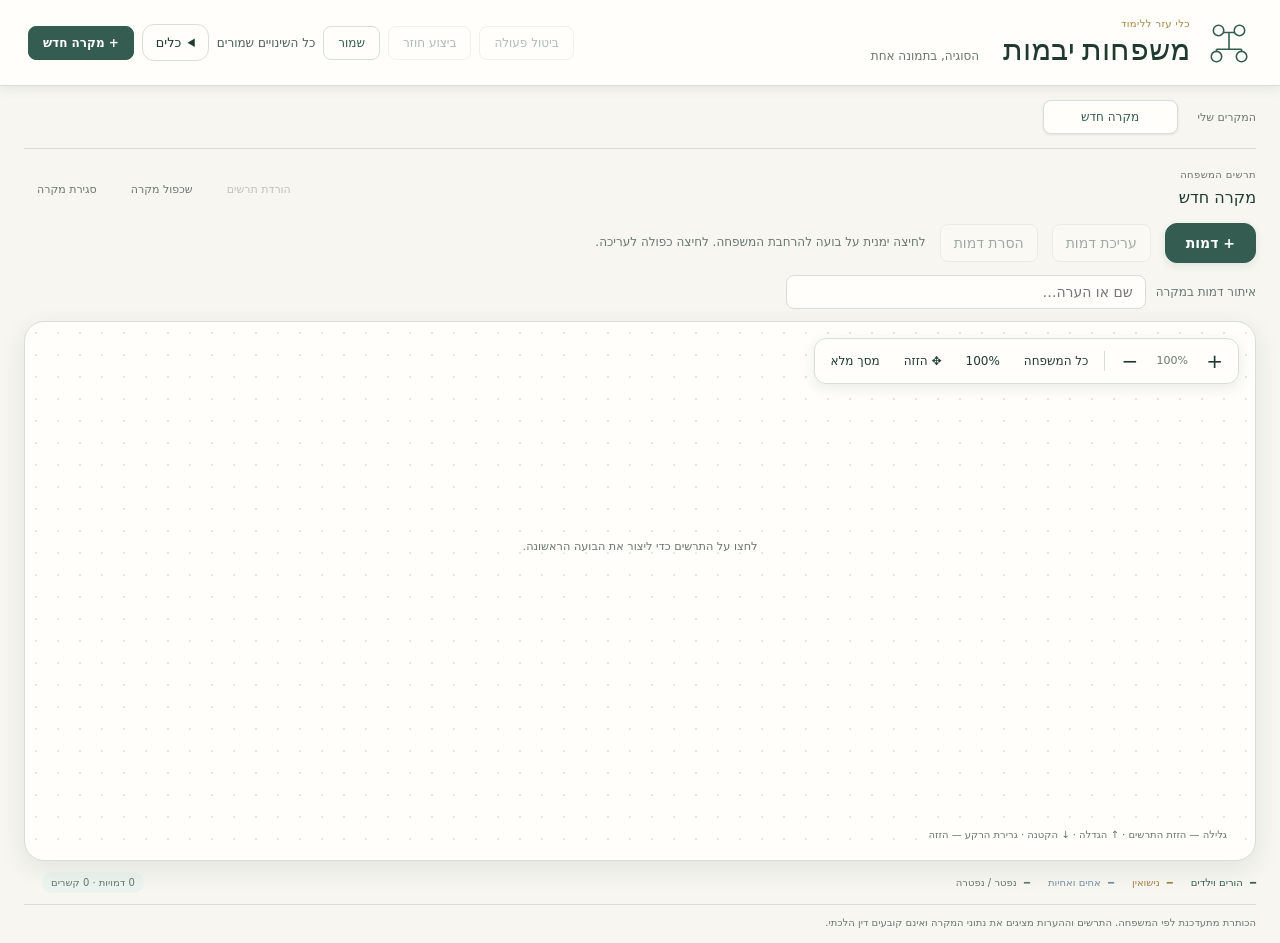
==== commit b35ffd36: "Expose explicit edit and delete controls for selected people" ====
--- a/plugin/index.html
+++ b/plugin/index.html
@@ -2,7 +2,7 @@
 <header><div class="brand"><svg class="brand-mark" viewBox="0 0 44 44" aria-hidden="true"><path d="M12 12H32M22 12V28M10 28H34M10 28V34M34 28V34"/><circle cx="12" cy="10" r="5"/><circle cx="32" cy="10" r="5"/><circle cx="10" cy="35" r="5"/><circle cx="34" cy="35" r="5"/></svg><div><div class="eyebrow">כלי עזר ללימוד</div><h1>משפחות יבמות <span class="app-subtitle">הסוגיה, בתמונה אחת</span></h1></div></div><div class="actions"><button id="undo">ביטול פעולה</button><button id="redo" disabled>ביצוע חוזר</button><button id="save-work" class="primary">שמור</button><span id="save-status" role="status">כל השינויים שמורים</span><details id="file-tools"><summary>כלים</summary><button id="backup">גיבוי ושחזור</button></details><button id="new-case" class="new-case-action">+ מקרה חדש</button></div></header><p id="storage-warning" role="alert" hidden></p>
 <div class="case-strip"><span class="strip-label">המקרים שלי</span><nav id="tabs" aria-label="מקרים"></nav></div>
 <div class="case-heading"><div class="case-heading-text"><div class="section-label">תרשים המשפחה</div><h2 id="case-title"></h2></div><div class="actions"><button id="export-diagram">הורדת תרשים</button><button id="duplicate-case">שכפול מקרה</button><button id="delete-case">סגירת מקרה</button></div></div>
-<div class="toolbar"><button id="add" class="primary">+ דמות</button><span id="instruction">לחיצה ימנית על בועה להרחבת המשפחה. לחיצה כפולה לעריכה.</span><button id="place-preview" class="primary placement-action" hidden>הוספה במיקום המסומן</button><button id="cancel" hidden>ביטול הקו</button></div>
+<div class="toolbar"><button id="add" class="primary">+ דמות</button><button id="edit-selected" type="button" disabled>עריכת דמות</button><button id="remove-selected" type="button" disabled>הסרת דמות</button><span id="instruction">לחיצה ימנית על בועה להרחבת המשפחה. לחיצה כפולה לעריכה.</span><button id="place-preview" class="primary placement-action" hidden>הוספה במיקום המסומן</button><button id="cancel" hidden>ביטול הקו</button></div>
 <section class="person-finder" aria-label="איתור דמות במקרה"><label for="person-search">איתור דמות במקרה</label><input id="person-search" type="search" placeholder="שם או הערה…" autocomplete="off"><button id="clear-person-search" type="button" hidden aria-label="ניקוי חיפוש דמות">×</button><div id="person-results" hidden role="region" aria-label="תוצאות איתור דמות"></div></section><div class="board"><div class="canvas-controls" aria-label="כלי תצוגה"><button id="zoom-in" aria-label="הגדלה">+</button><span id="zoom-level">100%</span><button id="zoom-out" aria-label="הקטנה">−</button><span class="control-divider"></span><button id="fit">כל המשפחה</button><button id="home-view" aria-label="חזרה לתצוגה רגילה">100%</button><button id="pan-tool" aria-pressed="false">✥ הזזה</button><button id="fullscreen-toggle" aria-pressed="false">מסך מלא</button></div><div class="canvas-tip">גלילה — הזזת התרשים · ↑ הגדלה · ↓ הקטנה · גרירת הרקע — הזזה</div><svg tabindex="0" id="diagram" viewBox="0 0 1200 850" role="img" aria-label="תרשים משפחה אינטראקטיבי"></svg></div>
 <div class="bottom"><div class="legend"><span class="family-key">הורים וילדים</span><span class="marriage-key">נישואין</span><span class="sibling-key">אחים ואחיות</span><span>נפטר / נפטרה</span></div><div class="canvas-status"><span id="case-stats"></span><p id="message" role="status"></p></div></div>
 <div id="context-menu" class="popup" hidden><div id="menu-title" class="popup-title"></div><button id="family-line">קו משפחה <small>↑ הורה · ↓ ילד/ה · ↔ אח/אחות</small></button><button id="marriage-line">קו נישואין <small>חיבור איש ואישה</small></button><button id="connect-existing">קישור לדמות קיימת <small>הורות, אחים או נישואין</small></button><button id="edit-person">עריכת דמות והערה</button><button id="toggle-death">סימון פטירה</button><button id="remove-person">הסרת דמות</button></div>
--- a/plugin/style.css
+++ b/plugin/style.css
@@ -42,3 +42,12 @@
 
 /* Keep multi-touch gestures inside the family canvas in embedded WebViews. */
 .board,#diagram{touch-action:none;-webkit-user-select:none;user-select:none}
+
+
+/* Focus mode: expand only the family canvas and keep its tools available. */
+.board:fullscreen,.board.expanded{width:100vw;height:100dvh;min-height:100dvh;max-height:100dvh;margin:0;border:0;border-radius:0;position:fixed;inset:0;z-index:1000;background-color:var(--color-panel)}
+.board:fullscreen #diagram,.board.expanded #diagram{width:100%;height:100%;}
+.board:fullscreen .canvas-controls,.board.expanded .canvas-controls{top:max(12px,env(safe-area-inset-top));inset-inline-start:max(12px,env(safe-area-inset-left));}
+.board:fullscreen .canvas-tip,.board.expanded .canvas-tip{bottom:max(12px,env(safe-area-inset-bottom));}
+body:has(.board.expanded){overflow:hidden}
+@media(max-width:550px){.board:fullscreen .canvas-controls,.board.expanded .canvas-controls{max-width:calc(100vw - 24px);}}
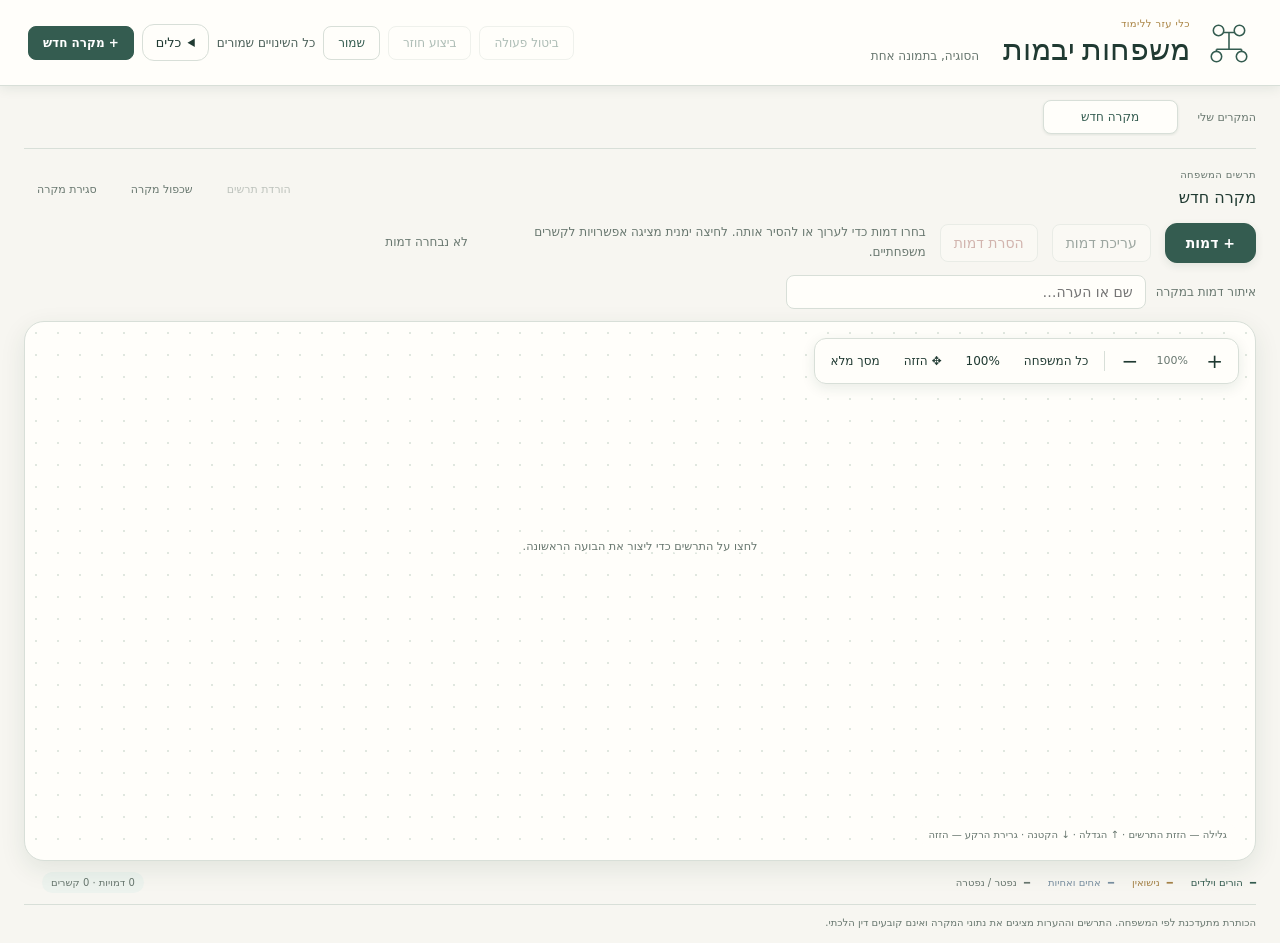
==== commit ddd03677: "Clarify person selection and add delete confirmation dialog" ====
--- a/plugin/index.html
+++ b/plugin/index.html
@@ -2,12 +2,12 @@
 <header><div class="brand"><svg class="brand-mark" viewBox="0 0 44 44" aria-hidden="true"><path d="M12 12H32M22 12V28M10 28H34M10 28V34M34 28V34"/><circle cx="12" cy="10" r="5"/><circle cx="32" cy="10" r="5"/><circle cx="10" cy="35" r="5"/><circle cx="34" cy="35" r="5"/></svg><div><div class="eyebrow">כלי עזר ללימוד</div><h1>משפחות יבמות <span class="app-subtitle">הסוגיה, בתמונה אחת</span></h1></div></div><div class="actions"><button id="undo">ביטול פעולה</button><button id="redo" disabled>ביצוע חוזר</button><button id="save-work" class="primary">שמור</button><span id="save-status" role="status">כל השינויים שמורים</span><details id="file-tools"><summary>כלים</summary><button id="backup">גיבוי ושחזור</button></details><button id="new-case" class="new-case-action">+ מקרה חדש</button></div></header><p id="storage-warning" role="alert" hidden></p>
 <div class="case-strip"><span class="strip-label">המקרים שלי</span><nav id="tabs" aria-label="מקרים"></nav></div>
 <div class="case-heading"><div class="case-heading-text"><div class="section-label">תרשים המשפחה</div><h2 id="case-title"></h2></div><div class="actions"><button id="export-diagram">הורדת תרשים</button><button id="duplicate-case">שכפול מקרה</button><button id="delete-case">סגירת מקרה</button></div></div>
-<div class="toolbar"><button id="add" class="primary">+ דמות</button><button id="edit-selected" type="button" disabled>עריכת דמות</button><button id="remove-selected" type="button" disabled>הסרת דמות</button><span id="instruction">לחיצה ימנית על בועה להרחבת המשפחה. לחיצה כפולה לעריכה.</span><button id="place-preview" class="primary placement-action" hidden>הוספה במיקום המסומן</button><button id="cancel" hidden>ביטול הקו</button></div>
+<div class="toolbar"><button id="add" class="primary">+ דמות</button><button id="edit-selected" type="button" disabled>עריכת דמות</button><button id="remove-selected" type="button" disabled>הסרת דמות</button><span id="instruction">בחרו דמות כדי לערוך או להסיר אותה. לחיצה ימנית מציגה אפשרויות לקשרים משפחתיים.</span><span id="selection-status" role="status" aria-live="polite">לא נבחרה דמות</span><button id="place-preview" class="primary placement-action" hidden>הוספה במיקום המסומן</button><button id="cancel" hidden>ביטול הקו</button></div>
 <section class="person-finder" aria-label="איתור דמות במקרה"><label for="person-search">איתור דמות במקרה</label><input id="person-search" type="search" placeholder="שם או הערה…" autocomplete="off"><button id="clear-person-search" type="button" hidden aria-label="ניקוי חיפוש דמות">×</button><div id="person-results" hidden role="region" aria-label="תוצאות איתור דמות"></div></section><div class="board"><div class="canvas-controls" aria-label="כלי תצוגה"><button id="zoom-in" aria-label="הגדלה">+</button><span id="zoom-level">100%</span><button id="zoom-out" aria-label="הקטנה">−</button><span class="control-divider"></span><button id="fit">כל המשפחה</button><button id="home-view" aria-label="חזרה לתצוגה רגילה">100%</button><button id="pan-tool" aria-pressed="false">✥ הזזה</button><button id="fullscreen-toggle" aria-pressed="false">מסך מלא</button></div><div class="canvas-tip">גלילה — הזזת התרשים · ↑ הגדלה · ↓ הקטנה · גרירת הרקע — הזזה</div><svg tabindex="0" id="diagram" viewBox="0 0 1200 850" role="img" aria-label="תרשים משפחה אינטראקטיבי"></svg></div>
 <div class="bottom"><div class="legend"><span class="family-key">הורים וילדים</span><span class="marriage-key">נישואין</span><span class="sibling-key">אחים ואחיות</span><span>נפטר / נפטרה</span></div><div class="canvas-status"><span id="case-stats"></span><p id="message" role="status"></p></div></div>
 <div id="context-menu" class="popup" hidden><div id="menu-title" class="popup-title"></div><button id="family-line">קו משפחה <small>↑ הורה · ↓ ילד/ה · ↔ אח/אחות</small></button><button id="marriage-line">קו נישואין <small>חיבור איש ואישה</small></button><button id="connect-existing">קישור לדמות קיימת <small>הורות, אחים או נישואין</small></button><button id="edit-person">עריכת דמות והערה</button><button id="toggle-death">סימון פטירה</button><button id="remove-person">הסרת דמות</button></div>
 <div id="gender-picker" class="popup" hidden><div id="picker-title" class="popup-title">דמות חדשה</div><div class="gender-buttons"><button id="choose-male">זכר</button><button id="choose-female">נקבה</button></div><label id="other-parent-label" hidden>ההורה השני<select id="other-parent"></select></label><button id="cancel-picker" class="subtle">ביטול</button></div>
 <dialog id="edit-dialog"><h2>עריכת בועה</h2><form id="edit-form"><label>שם<input id="name" maxlength="60" required dir="rtl"></label><div class="gender-buttons"><label>מין<select id="sex"><option value="male">זכר</option><option value="female">נקבה</option></select></label><label>מצב<select id="status"><option value="alive">בחיים</option><option value="deceased">נפטר/ה</option></select></label></div><section class="parent-editor"><h3>הורים</h3><div class="gender-buttons"><label>אב<select id="father"></select></label><label>אם<select id="mother"></select></label></div><p class="note-help">נישואין אינם קובעים הורות. כאן אפשר להוסיף הורה שכבר מופיע בתרשים.</p></section><label>הערה מתחת לשם<textarea id="notes" maxlength="1000" placeholder="למשל: ממזר, כהן, קטן, יבמה, צרה…"></textarea></label><div id="note-tags" class="actions" aria-label="הוספת הערה קצרה"></div><p class="note-help">הערות הן נתונים שאתם מזינים במקרה. עד שתי שורות מוצגות בבועה; ההערה המלאה נשמרת בעריכה.</p><div class="actions"><button type="submit" class="primary">אישור</button><button type="button" id="close-edit">ביטול</button></div><p id="edit-message" role="status"></p></form></dialog>
-<dialog id="connection-dialog"><h2>קישור לדמות קיימת</h2><p id="connection-source"></p><form id="connection-form"><label>סוג הקשר<select id="connection-kind"><option value="parent">הורה של</option><option value="child">ילד/ה של</option><option value="sibling">אח/אחות של</option><option value="marriage">נשוי/אה ל</option></select></label><label>לדמות<select id="connection-target"></select></label><div class="actions"><button type="submit" class="primary">הוספת קשר</button><button type="button" id="close-connection">סגירה</button></div><p id="connection-message" role="status"></p></form><h3>הקשרים הקיימים</h3><div id="existing-connections"></div></dialog><dialog id="backup-dialog"><h2>המקרים שלכם</h2><p>לחצו על ״שמור״ במסך הראשי כדי לשמור את כל המקרים במכשיר. לגיבוי נוסף אפשר להעתיק את הטקסט לגיבוי, או בחרו קובץ גיבוי או הדביקו טקסט שמור. טעינת המקרים מחליפה את המקרים הפתוחים; אפשר לבטל פעולה.</p><label class="backup-file-label">בחירת קובץ גיבוי<input id="backup-file" type="file" accept=".json,application/json"></label><textarea id="case-json" aria-label="טקסט גיבוי" dir="ltr"></textarea><div class="actions"><button id="select-backup">בחירת הכול</button><button id="download-backup">הורדת גיבוי</button><button id="recover-backup" hidden>נתונים שלא נטענו</button><button id="download-recovery" hidden>הורדת הנתונים המקוריים</button><button id="load-backup" class="primary">טעינת מקרים</button><button id="close-backup">סגירה</button></div><p id="backup-message" role="status"></p></dialog>
+<dialog id="delete-person-dialog" aria-labelledby="delete-person-title"><h2 id="delete-person-title">הסרת דמות</h2><p id="delete-person-copy"></p><p class="note-help">הקשרים המשפחתיים של הדמות יוסרו גם הם. אפשר לשחזר הכול באמצעות ״ביטול פעולה״.</p><div class="actions"><button id="confirm-remove-person" class="danger-action" type="button">כן, להסיר דמות</button><button id="cancel-remove-person" type="button">ביטול</button></div></dialog><dialog id="connection-dialog"><h2>קישור לדמות קיימת</h2><p id="connection-source"></p><form id="connection-form"><label>סוג הקשר<select id="connection-kind"><option value="parent">הורה של</option><option value="child">ילד/ה של</option><option value="sibling">אח/אחות של</option><option value="marriage">נשוי/אה ל</option></select></label><label>לדמות<select id="connection-target"></select></label><div class="actions"><button type="submit" class="primary">הוספת קשר</button><button type="button" id="close-connection">סגירה</button></div><p id="connection-message" role="status"></p></form><h3>הקשרים הקיימים</h3><div id="existing-connections"></div></dialog><dialog id="backup-dialog"><h2>המקרים שלכם</h2><p>לחצו על ״שמור״ במסך הראשי כדי לשמור את כל המקרים במכשיר. לגיבוי נוסף אפשר להעתיק את הטקסט לגיבוי, או בחרו קובץ גיבוי או הדביקו טקסט שמור. טעינת המקרים מחליפה את המקרים הפתוחים; אפשר לבטל פעולה.</p><label class="backup-file-label">בחירת קובץ גיבוי<input id="backup-file" type="file" accept=".json,application/json"></label><textarea id="case-json" aria-label="טקסט גיבוי" dir="ltr"></textarea><div class="actions"><button id="select-backup">בחירת הכול</button><button id="download-backup">הורדת גיבוי</button><button id="recover-backup" hidden>נתונים שלא נטענו</button><button id="download-recovery" hidden>הורדת הנתונים המקוריים</button><button id="load-backup" class="primary">טעינת מקרים</button><button id="close-backup">סגירה</button></div><p id="backup-message" role="status"></p></dialog>
 <footer>הכותרת מתעדכנת לפי המשפחה. התרשים וההערות מציגים את נתוני המקרה ואינם קובעים דין הלכתי.</footer>
 <script src="model.js"></script><script src="app.js"></script></main></body></html>
--- a/plugin/style.css
+++ b/plugin/style.css
@@ -51,3 +51,7 @@
 .board:fullscreen .canvas-tip,.board.expanded .canvas-tip{bottom:max(12px,env(safe-area-inset-bottom));}
 body:has(.board.expanded){overflow:hidden}
 @media(max-width:550px){.board:fullscreen .canvas-controls,.board.expanded .canvas-controls{max-width:calc(100vw - 24px);}}
+
+/* Explicit selected-person actions make editing and removal discoverable without mouse gestures. */
+.toolbar #remove-selected{color:var(--color-deceased)}
+.toolbar #edit-selected:disabled,.toolbar #remove-selected:disabled{opacity:.42}
